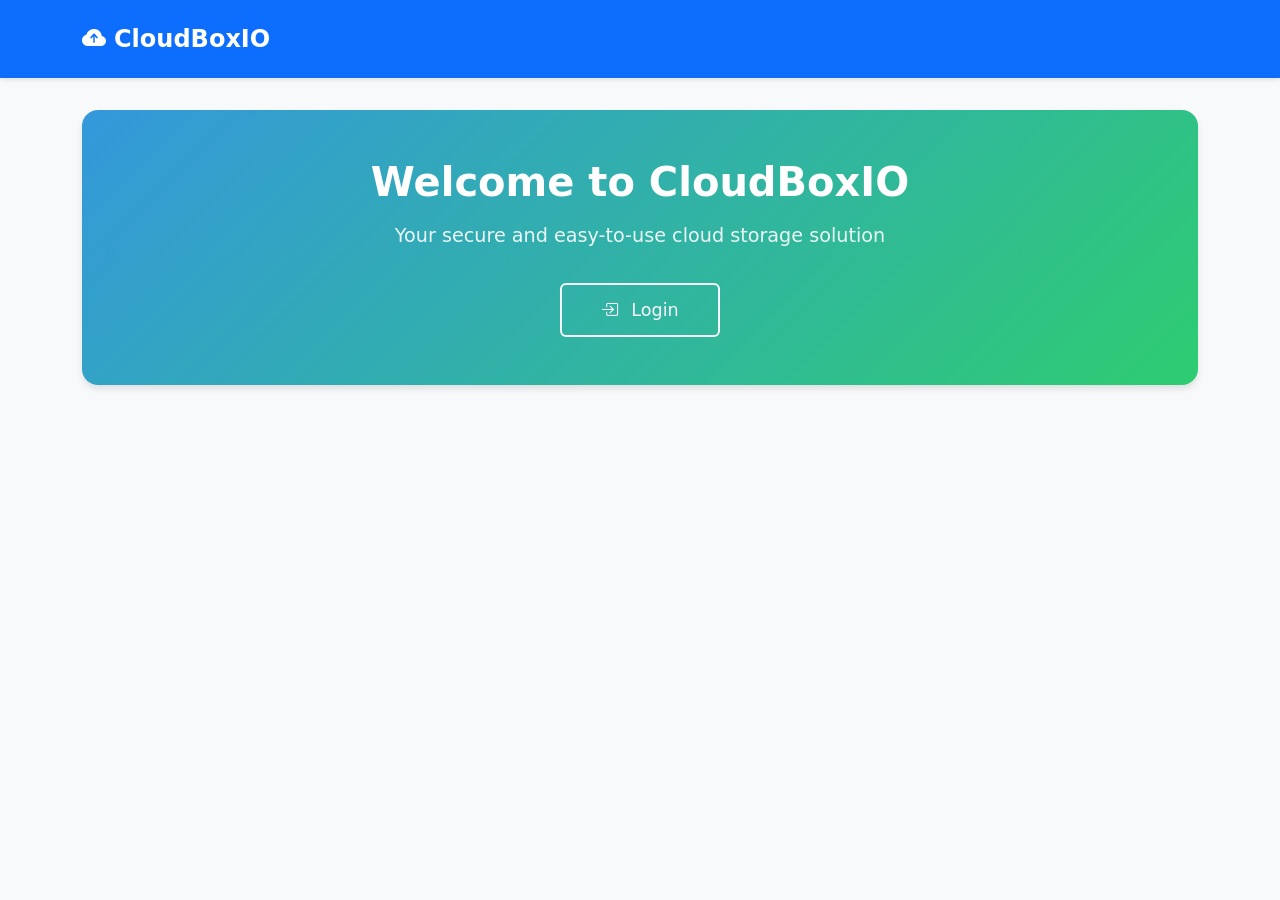
==== frontend/index.html @ b7afff9f "Add new endpoints to list all the user and delete user for the admin and changed the response status" ====
<!DOCTYPE html>
<html lang="en">
<head>
    <meta charset="UTF-8">
    <meta name="viewport" content="width=device-width, initial-scale=1.0">
    <meta name="description" content="CloudBoxIO - Your secure and easy-to-use cloud storage solution">
    <title>CloudBoxIO - File Storage</title>
    <!-- Favicon -->
    <link rel="icon" type="image/svg+xml" href="data:image/svg+xml,<svg xmlns='http://www.w3.org/2000/svg' viewBox='0 0 100 100'><text y='.9em' font-size='90'>☁️</text></svg>">
    <!-- Bootstrap CSS -->
    <link href="https://cdn.jsdelivr.net/npm/bootstrap@5.3.0/dist/css/bootstrap.min.css" rel="stylesheet">
    <!-- Bootstrap Icons -->
    <link href="https://cdn.jsdelivr.net/npm/bootstrap-icons@1.11.0/font/bootstrap-icons.css" rel="stylesheet">
    <!-- Custom CSS -->
    <link href="styles.css" rel="stylesheet">
</head>
<body>
    <!-- Navigation -->
    <nav class="navbar navbar-expand-lg navbar-dark bg-primary">
        <div class="container">
            <a class="navbar-brand" href="#">
                <i class="bi bi-cloud-arrow-up-fill me-2"></i>CloudBoxIO
            </a>
            <div class="navbar-nav ms-auto">
                <!-- User Profile Dropdown (shown when logged in) -->
                <div class="nav-item d-none" id="userProfileNav">
                    <div class="dropdown">
                        <button class="btn btn-link nav-link dropdown-toggle text-light" type="button" id="userProfileDropdown" data-bs-toggle="dropdown" aria-expanded="false">
                            <i class="bi bi-person-circle me-1"></i>
                            <span id="navUsername">User</span>
                        </button>
                        <ul class="dropdown-menu dropdown-menu-end" aria-labelledby="userProfileDropdown">
                            <li id="createUserNavItem" style="display: none;"><button class="dropdown-item" data-bs-toggle="modal" data-bs-target="#createUserModal">
                                <i class="bi bi-person-plus me-1"></i>Create User
                            </button></li>
                            <li id="createUserDivider" style="display: none;"><hr class="dropdown-divider"></li>
                            <li id="showUsersPanelNavItem" style="display: none;"><button class="dropdown-item" data-bs-toggle="modal" data-bs-target="#usersModal">
                                <i class="bi bi-people me-1"></i>Show All Users
                            </button></li>
                            <li><button class="dropdown-item" data-bs-toggle="modal" data-bs-target="#resetPasswordModal">
                                <i class="bi bi-key me-1"></i>Reset Password
                            </button></li>
                            <li><hr class="dropdown-divider"></li>
                            <li><button class="dropdown-item text-danger" onclick="logout()">
                                <i class="bi bi-box-arrow-right me-1"></i>Logout
                            </button></li>
                        </ul>
                    </div>
                </div>
            </div>
        </div>
    </nav>

    <!-- Main Content -->
    <div class="container mt-4">
        <!-- Authentication Section (shown when not logged in) -->
        <div id="authSection">
            <!-- Welcome Section -->
            <div id="welcomeSection" class="welcome-section">
                <div class="welcome-content">
                    <h1>Welcome to CloudBoxIO</h1>
                    <p>Your secure and easy-to-use cloud storage solution</p>
                    <div class="welcome-buttons">
                        <button class="btn btn-outline-light" data-bs-toggle="modal" data-bs-target="#loginModal">
                            <i class="bi bi-box-arrow-in-right me-1"></i>Login
                        </button>
                    </div>
                </div>
            </div>
        </div>

        <!-- Main Section (shown when logged in) -->
        <div id="mainSection" style="display: none;">
            <!-- File Upload Section -->
            <div class="card mb-4" id="uploadSection">
                <div class="card-body">
                    <h5 class="card-title">Upload Files</h5>
                    <form id="uploadForm">
                        <div class="mb-3">
                            <input type="file" class="form-control" id="fileInput" multiple>
                        </div>
                        <div class="mb-3 form-check">
                            <input type="checkbox" class="form-check-input" id="sharedCheckbox">
                            <label class="form-check-label" for="sharedCheckbox">Make selected files public</label>
                        </div>
                        <button type="submit" class="btn btn-primary w-100 w-md-auto">Upload</button>
                    </form>
                </div>
            </div>

            <!-- Files List Section -->
            <div class="card" id="filesSection">
                <div class="card-body">
                    <div class="row g-4">
                        <!-- My Files Section -->
                        <div class="col-12 col-md-6">
                            <div class="card h-100">
                                <div class="card-body">
                                    <h5 class="card-title mb-3">My Files</h5>
                                    <div id="myFilesList" class="list-group">
                                        <!-- My files will be listed here -->
                                    </div>
                                </div>
                            </div>
                        </div>
                        <!-- Shared Files Section -->
                        <div class="col-12 col-md-6">
                            <div class="card h-100">
                                <div class="card-body">
                                    <h5 class="card-title mb-3">Public Files</h5>
                                    <div id="sharedFilesList" class="list-group">
                                        <!-- Shared files will be listed here -->
                                    </div>
                                </div>
                            </div>
                        </div>
                    </div>
                </div>
            </div>
        </div>
    </div>

    <!-- Login Modal -->
    <div class="modal fade" id="loginModal" tabindex="-1">
        <div class="modal-dialog modal-dialog-centered">
            <div class="modal-content">
                <div class="modal-header">
                    <h5 class="modal-title">Login</h5>
                    <button type="button" class="btn-close" data-bs-dismiss="modal"></button>
                </div>
                <div class="modal-body">
                    <form id="loginForm">
                        <div class="mb-3">
                            <label for="loginUsername" class="form-label">Username</label>
                            <input type="text" class="form-control" id="loginUsername" required>
                        </div>
                        <div class="mb-3">
                            <label for="loginPassword" class="form-label">Password</label>
                            <div class="input-group">
                                <input type="password" class="form-control" id="loginPassword" required>
                                <button class="btn btn-outline-secondary" type="button" id="toggleLoginPassword">
                                    <i class="bi bi-eye"></i>
                                </button>
                            </div>
                        </div>
                        <button type="submit" class="btn btn-primary w-100">Login</button>
                    </form>
                </div>
            </div>
        </div>
    </div>

    <!-- Reset Password Modal -->
    <div class="modal fade" id="resetPasswordModal" tabindex="-1">
        <div class="modal-dialog modal-dialog-centered">
            <div class="modal-content">
                <div class="modal-header">
                    <h5 class="modal-title">Reset Password</h5>
                    <button type="button" class="btn-close" data-bs-dismiss="modal"></button>
                </div>
                <div class="modal-body">
                    <form id="resetPasswordForm">
                        <div class="mb-3">
                            <label for="currentPassword" class="form-label">Current Password</label>
                            <div class="input-group">
                                <input type="password" class="form-control" id="currentPassword" required>
                                <button class="btn btn-outline-secondary" type="button" id="toggleCurrentPassword">
                                    <i class="bi bi-eye"></i>
                                </button>
                            </div>
                        </div>
                        <div class="mb-3">
                            <label for="newPassword" class="form-label">New Password</label>
                            <div class="input-group">
                                <input type="password" class="form-control" id="newPassword" required minlength="8">
                                <button class="btn btn-outline-secondary" type="button" id="toggleNewPassword">
                                    <i class="bi bi-eye"></i>
                                </button>
                            </div>
                            <div class="form-text">Password must be at least 8 characters long</div>
                        </div>
                        <button type="submit" class="btn btn-primary w-100">Reset Password</button>
                    </form>
                </div>
            </div>
        </div>
    </div>

    <!-- Create User Modal -->
    <div class="modal fade" id="createUserModal" tabindex="-1">
        <div class="modal-dialog modal-dialog-centered">
            <div class="modal-content">
                <div class="modal-header">
                    <h5 class="modal-title">Create New User</h5>
                    <button type="button" class="btn-close" data-bs-dismiss="modal"></button>
                </div>
                <div class="modal-body">
                    <form id="createUserForm">
                        <div class="mb-3">
                            <label for="newUsername" class="form-label">Username</label>
                            <input type="text" class="form-control" id="newUsername" required>
                        </div>
                        <div class="mb-3">
                            <label for="newUserPassword" class="form-label">Password</label>
                            <div class="input-group">
                                <input type="password" class="form-control" id="newUserPassword" required minlength="8">
                                <button class="btn btn-outline-secondary" type="button" id="toggleNewUserPassword">
                                    <i class="bi bi-eye"></i>
                                </button>
                            </div>
                            <div class="form-text">Password must be at least 8 characters long</div>
                        </div>
                        <div class="mb-3 form-check">
                            <input type="checkbox" class="form-check-input" id="isAdminCheckbox">
                            <label class="form-check-label" for="isAdminCheckbox">Make this user an admin</label>
                        </div>
                        <button type="submit" class="btn btn-primary w-100">Create User</button>
                    </form>
                </div>
            </div>
        </div>
    </div>

    <!-- Users Modal (admin only) -->
    <div class="modal fade" id="usersModal" tabindex="-1">
        <div class="modal-dialog modal-dialog-centered modal-lg">
            <div class="modal-content">
                <div class="modal-header">
                    <h5 class="modal-title">All Users</h5>
                    <button type="button" class="btn-close" data-bs-dismiss="modal"></button>
                </div>
                <div class="modal-body">
                    <div id="usersList" class="list-group">
                        <!-- User list will be rendered here -->
                    </div>
                </div>
            </div>
        </div>
    </div>

    <!-- Bootstrap JS -->
    <script src="https://cdn.jsdelivr.net/npm/bootstrap@5.3.0/dist/js/bootstrap.bundle.min.js"></script>
    <!-- Custom JS -->
    <script src="app.js"></script>
</body>
</html>
---- frontend/styles.css ----
/* Base styles */
body {
    background-color: #f8f9fa;
    min-height: 100vh;
}

/* Navbar styles */
.navbar {
    box-shadow: 0 2px 4px rgba(0,0,0,0.1);
    padding: 1rem 0;
    position: relative;
}

.navbar .container {
    position: relative;
}

.navbar-brand {
    font-size: 1.5rem;
    font-weight: 600;
    color: #fff !important;
}

.nav-link {
    font-weight: 500;
    padding: 0.5rem 1rem !important;
    border-radius: 0.25rem;
    transition: all 0.2s ease;
}

.nav-link:hover {
    background-color: rgba(255, 255, 255, 0.1);
}

#loginNav .nav-link {
    background-color: #fff;
    color: #3498db !important;
}

#loginNav .nav-link:hover {
    background-color: #f8f9fa;
}

#signupNav .nav-link {
    background-color: #2ecc71;
    color: #fff !important;
    margin-left: 0.5rem;
}

#signupNav .nav-link:hover {
    background-color: #27ae60;
}

#logoutNav .btn {
    padding: 0.5rem 1.25rem;
    font-weight: 500;
    border-radius: 0.25rem;
    transition: all 0.2s ease;
    display: flex;
    align-items: center;
    gap: 0.5rem;
}

#logoutNav .btn-danger {
    background-color: #e74c3c;
    border-color: #e74c3c;
}

#logoutNav .btn-danger:hover {
    background-color: #c0392b;
    border-color: #c0392b;
    transform: translateY(-1px);
    box-shadow: 0 2px 4px rgba(0,0,0,0.1);
}

#logoutNav .btn i {
    font-size: 1.1rem;
}

/* Welcome section */
.welcome-section {
    text-align: center;
    padding: 3rem 1rem;
    background: linear-gradient(135deg, #3498db, #2ecc71);
    color: white;
    margin: 2rem 0;
    border-radius: 1rem;
    box-shadow: 0 4px 6px rgba(0,0,0,0.1);
}

.welcome-content {
    max-width: 800px;
    margin: 0 auto;
}

.welcome-section h1 {
    font-size: 2.5rem;
    font-weight: 700;
    margin-bottom: 1rem;
}

.welcome-section p {
    font-size: 1.2rem;
    margin-bottom: 2rem;
    opacity: 0.9;
}

.welcome-buttons {
    display: flex;
    gap: 1rem;
    justify-content: center;
    flex-wrap: wrap;
}

.welcome-section .btn {
    padding: 0.75rem 2rem;
    font-size: 1.1rem;
    font-weight: 500;
    min-width: 160px;
    display: flex;
    align-items: center;
    justify-content: center;
    gap: 0.5rem;
}

.welcome-section .btn-outline-light {
    border-width: 2px;
    transition: all 0.3s ease;
}

.welcome-section .btn-outline-light:hover {
    background-color: #fff;
    color: #3498db;
    transform: translateY(-2px);
}

/* Card and list styles */
.card {
    box-shadow: 0 2px 4px rgba(0,0,0,0.05);
    border: none;
    margin-bottom: 1rem;
}

.card-title {
    color: #2c3e50;
    font-weight: 600;
}

.list-group-item {
    border: none;
    border-bottom: 1px solid #eee;
    padding: 1rem;
}

.list-group-item:last-child {
    border-bottom: none;
}

.list-group-item strong {
    font-size: 0.9rem;
}

.list-group-item small {
    font-size: 0.8rem;
}

/* Button styles */
.btn-primary {
    background-color: #3498db;
    border-color: #3498db;
}

.btn-primary:hover {
    background-color: #2980b9;
    border-color: #2980b9;
}

/* File upload area */
#fileInput {
    border: 2px dashed #ddd;
    padding: 20px;
    text-align: center;
    cursor: pointer;
}

#fileInput:hover {
    border-color: #3498db;
}

/* File list item layout */
.list-group-item .d-flex {
    display: flex;
    justify-content: space-between;
    align-items: center;
    gap: 1rem;
    width: 100%;
    flex-wrap: wrap;
}

.list-group-item .file-name {
    flex: 1;
    min-width: 200px;
}

.list-group-item .btn-group {
    display: flex;
    gap: 0.5rem;
}

.btn-group .btn {
    padding: 0.375rem 0.75rem;
    font-size: 0.875rem;
}

.btn-group .btn i {
    font-size: 1rem;
}

/* Mobile dropdown */
.mobile-dropdown {
    display: none;
}

.mobile-dropdown .dropdown-menu {
    min-width: 200px;
    padding: 0.5rem 0;
}

.mobile-dropdown .dropdown-item {
    padding: 0.5rem 1rem;
    display: flex;
    align-items: center;
    gap: 0.5rem;
}

.mobile-dropdown .dropdown-item:hover {
    background-color: #f8f9fa;
}

.mobile-dropdown .dropdown-item.text-danger:hover {
    background-color: #fee2e2;
}

.mobile-dropdown .dropdown-item i {
    font-size: 1rem;
    width: 1.25rem;
    text-align: center;
}

/* Form styles */
.form-control {
    border-radius: 0.375rem;
}

.input-group .btn-outline-secondary {
    border-color: #ced4da;
    color: #6c757d;
}

.input-group .btn-outline-secondary:hover {
    background-color: #f8f9fa;
    border-color: #ced4da;
    color: #495057;
}

.input-group .btn-outline-secondary:focus {
    box-shadow: none;
}

.input-group .btn-outline-secondary i {
    font-size: 1rem;
}

.form-check {
    margin-top: 0.5rem;
}

/* Modal styles */
.modal-dialog {
    margin: 1.75rem auto;
}

/* User Details Styles */
#userDetailsSection {
    margin-bottom: 2rem;
}

#userDetails .card {
    border: none;
    box-shadow: 0 2px 4px rgba(0, 0, 0, 0.1);
    border-radius: 8px;
}

#userDetails .card-body {
    padding: 1.5rem;
}

#userDetails .card-title {
    color: #333;
    margin-bottom: 1.5rem;
    font-weight: 600;
}

#userDetails .user-info p {
    margin-bottom: 0.75rem;
    color: #555;
}

#userDetails .user-info strong {
    color: #333;
    margin-right: 0.5rem;
}

/* User Profile Dropdown Styles */
#userProfileNav {
    position: static;
}

#userProfileNav .dropdown {
    position: static;
}

#userProfileNav .dropdown-toggle {
    text-decoration: none;
    padding: 0.75rem 1.25rem;
    font-size: 1.1rem;
    display: flex;
    align-items: center;
    gap: 0.5rem;
    white-space: nowrap;
}

#userProfileNav .dropdown-toggle .badge {
    font-size: 0.7rem;
    padding: 0.25em 0.5em;
    margin-left: 0.5rem;
    vertical-align: middle;
}

#userProfileNav .dropdown-toggle i {
    font-size: 1.3rem;
}

#userProfileNav .dropdown-toggle:hover {
    background-color: rgba(255, 255, 255, 0.1);
    border-radius: 4px;
}

#userProfileNav .dropdown-menu {
    min-width: 280px;
    padding: 1rem 0;
    margin-top: 0.5rem;
    border: none;
    box-shadow: 0 2px 10px rgba(0, 0, 0, 0.1);
    position: absolute;
    right: 1rem;
    left: auto;
    transform: none !important;
}

#userProfileNav .dropdown-item-text {
    padding: 0.75rem 1.25rem;
    font-size: 0.95rem;
    color: #666;
    border-bottom: 1px solid #eee;
    margin-bottom: 0.5rem;
    white-space: normal;
    word-break: break-word;
}

#userProfileNav .dropdown-item {
    padding: 0.75rem 1.25rem;
    display: flex;
    align-items: center;
    font-size: 0.95rem;
    white-space: nowrap;
}

#userProfileNav .dropdown-item i {
    margin-right: 0.75rem;
    font-size: 1.1rem;
    flex-shrink: 0;
}

#userProfileNav .dropdown-item:hover {
    background-color: #f8f9fa;
}

#userProfileNav .dropdown-item.text-danger:hover {
    background-color: #dc3545;
    color: white !important;
}

/* Loading overlay styles */
.loading-overlay {
    position: fixed;
    top: 0;
    left: 0;
    width: 100%;
    height: 100%;
    background-color: rgba(0, 0, 0, 0.5);
    display: flex;
    justify-content: center;
    align-items: center;
    z-index: 9999;
}

.loading-content {
    background-color: white;
    padding: 2rem;
    border-radius: 8px;
    text-align: center;
    box-shadow: 0 2px 10px rgba(0, 0, 0, 0.1);
}

.loading-message {
    color: #666;
    margin-top: 1rem;
}

/* Filename display styles */
.desktop-filename {
    display: inline;
}

.mobile-filename {
    display: none;
}

/* Responsive styles */
@media (max-width: 991px) {
    .list-group-item .d-flex {
        flex-direction: column;
        align-items: stretch;
    }

    .list-group-item .file-name {
        margin-bottom: 0.5rem;
    }

    .btn-group .btn {
        flex: 1;
    }

    .btn-group .btn i {
        margin-right: 0.25rem;
    }

    #userProfileNav .dropdown-toggle {
        padding: 0.5rem 1rem;
        font-size: 1rem;
    }

    #userProfileNav .dropdown-menu {
        min-width: 250px;
        padding: 0.75rem 0;
        margin-top: 0.25rem;
        right: 0.5rem;
    }

    #userProfileNav .dropdown-item-text {
        padding: 0.75rem 1rem;
        font-size: 0.9rem;
    }

    #userProfileNav .dropdown-item {
        padding: 0.75rem 1rem;
        font-size: 0.9rem;
    }
}

@media (max-width: 768px) {
    .container {
        padding: 0 1rem;
    }

    .card-body {
        padding: 1rem;
    }

    .list-group-item {
        padding: 0.75rem;
    }

    .list-group-item .d-flex {
        gap: 0.5rem;
    }

    .list-group-item .btn-group {
        display: none;
    }

    .list-group-item .mobile-dropdown {
        display: block;
        width: 100%;
    }

    .list-group-item .mobile-dropdown .dropdown-toggle {
        width: 100%;
        display: flex;
        justify-content: space-between;
        align-items: center;
        padding: 0.5rem 0.75rem;
        font-size: 0.875rem;
    }

    .list-group-item .mobile-dropdown .dropdown-toggle::after {
        margin-left: 0.5rem;
    }

    .welcome-section {
        margin: 1rem 0;
        padding: 2rem 1rem;
        border-radius: 0.5rem;
    }

    .welcome-section h1 {
        font-size: 2rem;
    }

    .welcome-section p {
        font-size: 1.1rem;
        padding: 0 1rem;
    }

    .welcome-buttons {
        flex-direction: column;
        gap: 0.75rem;
        padding: 0 1rem;
    }

    .welcome-section .btn {
        width: 100%;
        padding: 0.875rem 1.5rem;
    }

    .desktop-filename {
        display: none;
    }

    .mobile-filename {
        display: inline;
    }

    #userProfileNav .dropdown-toggle {
        padding: 0.5rem 0.75rem;
    }

    #userProfileNav .dropdown-menu {
        min-width: 220px;
        padding: 0.5rem 0;
        right: 0.25rem;
    }

    #userProfileNav .dropdown-item-text {
        padding: 0.5rem 0.75rem;
    }

    #userProfileNav .dropdown-item {
        padding: 0.5rem 0.75rem;
    }
}

@media (min-width: 769px) {
    .list-group-item .mobile-dropdown {
        display: none;
    }

    .list-group-item .btn-group {
        display: flex;
    }
}

@media (min-width: 576px) {
    .modal-dialog {
        max-width: 500px;
        margin: 1.75rem auto;
    }
}
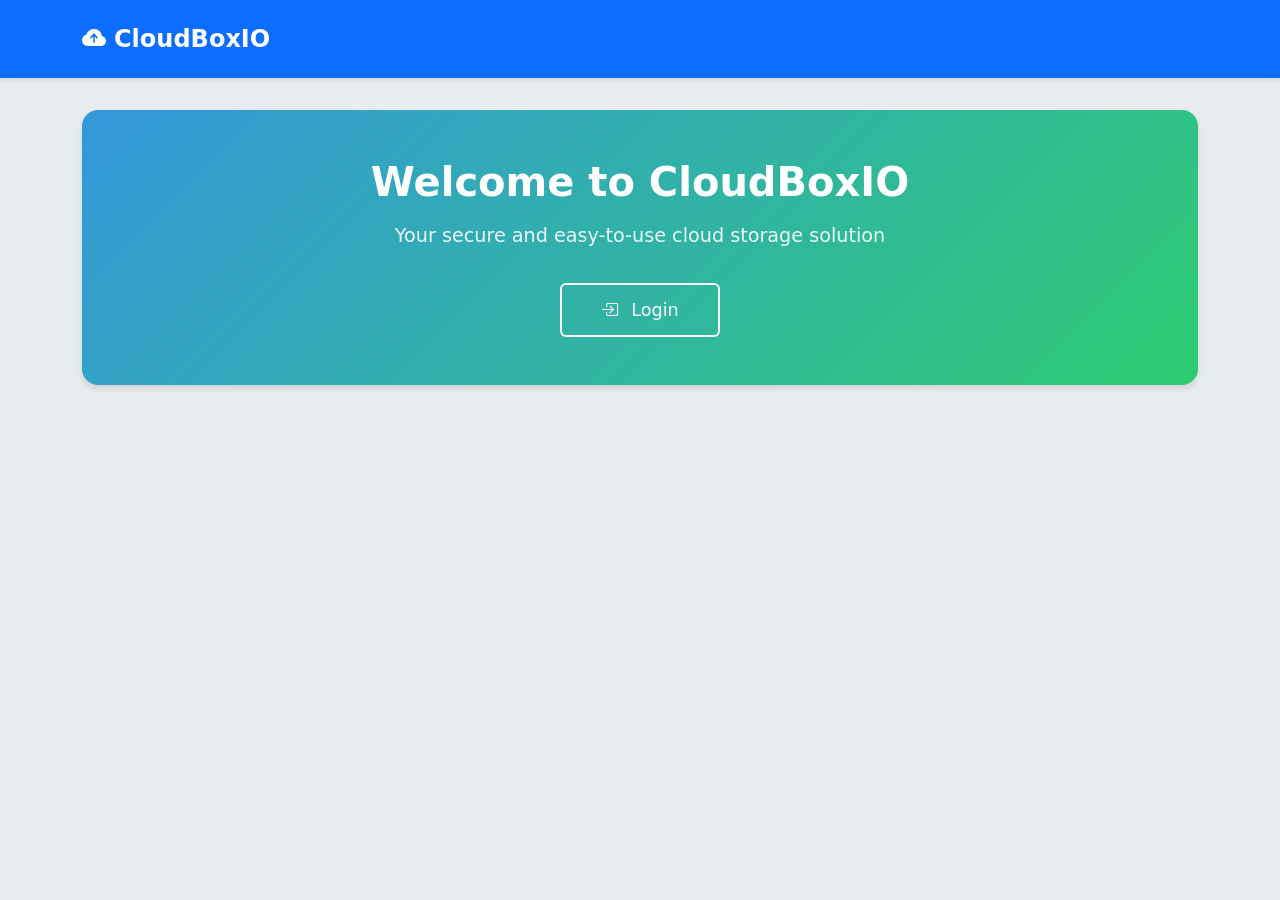
==== commit ae800d91: "Getuser test fix and UI updates" ====
--- a/frontend/index.html
+++ b/frontend/index.html
@@ -88,6 +88,12 @@
                 </div>
             </div>
 
+            <!-- File Search Bar -->
+            <form id="fileSearchForm" class="mb-3 d-flex" autocomplete="off">
+                <input type="text" class="form-control me-2" id="fileSearchInput" placeholder="Search files by name...">
+                <button type="submit" class="btn btn-primary">Search</button>
+            </form>
+
             <!-- Files List Section -->
             <div class="card" id="filesSection">
                 <div class="card-body">
--- a/frontend/styles.css
+++ b/frontend/styles.css
@@ -1,6 +1,6 @@
 /* Base styles */
 body {
-    background-color: #f8f9fa;
+    background-color: #e9ecef;
     min-height: 100vh;
 }
 
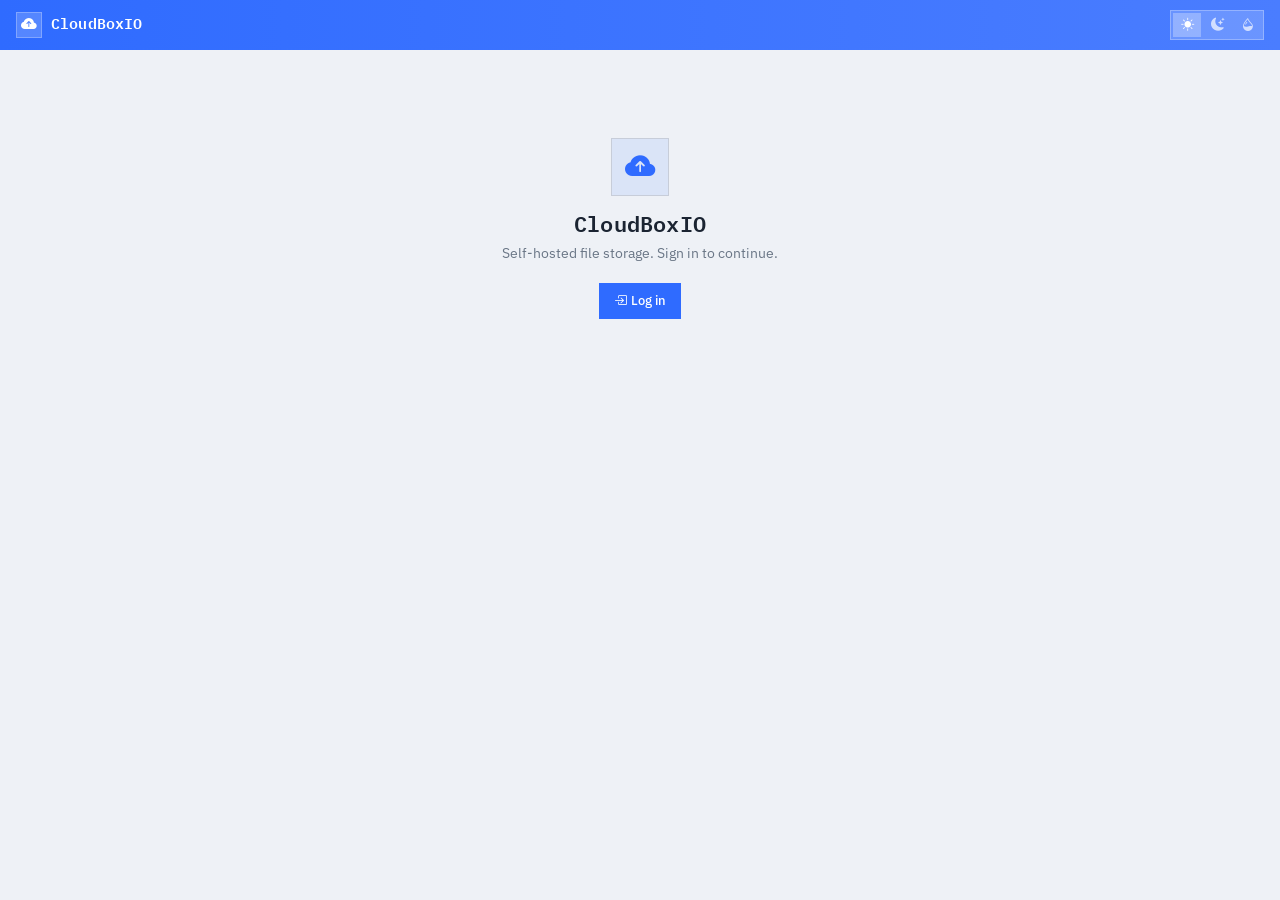
==== commit 09f1eaf7: "feat(ui): rework the interface with themes and safe rendering Compact header and dense file rows, th" ====
--- a/frontend/index.html
+++ b/frontend/index.html
@@ -1,252 +1,248 @@
 <!DOCTYPE html>
-<html lang="en">
+<html lang="en" data-theme="paper">
 <head>
     <meta charset="UTF-8">
     <meta name="viewport" content="width=device-width, initial-scale=1.0">
-    <meta name="description" content="CloudBoxIO - Your secure and easy-to-use cloud storage solution">
-    <title>CloudBoxIO - File Storage</title>
-    <!-- Favicon -->
-    <link rel="icon" type="image/svg+xml" href="data:image/svg+xml,<svg xmlns='http://www.w3.org/2000/svg' viewBox='0 0 100 100'><text y='.9em' font-size='90'>☁️</text></svg>">
-    <!-- Bootstrap CSS -->
+    <meta name="description" content="CloudBoxIO - self-hosted file storage">
+    <title>CloudBoxIO</title>
+    <link rel="icon" type="image/svg+xml"
+          href="data:image/svg+xml,<svg xmlns='http://www.w3.org/2000/svg' viewBox='0 0 100 100'><text y='.9em' font-size='90'>☁️</text></svg>">
+    <link rel="preconnect" href="https://fonts.googleapis.com">
+    <link rel="preconnect" href="https://fonts.gstatic.com" crossorigin>
+    <link href="https://fonts.googleapis.com/css2?family=IBM+Plex+Mono:wght@400;500;600&family=IBM+Plex+Sans:wght@400;500;600&display=swap" rel="stylesheet">
+    <!-- Bootstrap (used for modals, dropdowns, tooltips + grid utilities) -->
     <link href="https://cdn.jsdelivr.net/npm/bootstrap@5.3.0/dist/css/bootstrap.min.css" rel="stylesheet">
-    <!-- Bootstrap Icons -->
     <link href="https://cdn.jsdelivr.net/npm/bootstrap-icons@1.11.0/font/bootstrap-icons.css" rel="stylesheet">
-    <!-- Custom CSS -->
     <link href="styles.css" rel="stylesheet">
 </head>
 <body>
-    <!-- Navigation -->
-    <nav class="navbar navbar-expand-lg navbar-dark bg-primary">
-        <div class="container">
-            <a class="navbar-brand" href="#">
-                <i class="bi bi-cloud-arrow-up-fill me-2"></i>CloudBoxIO
-            </a>
-            <div class="navbar-nav ms-auto">
-                <!-- User Profile Dropdown (shown when logged in) -->
-                <div class="nav-item d-none" id="userProfileNav">
-                    <div class="dropdown">
-                        <button class="btn btn-link nav-link dropdown-toggle text-light" type="button" id="userProfileDropdown" data-bs-toggle="dropdown" aria-expanded="false">
-                            <i class="bi bi-person-circle me-1"></i>
-                            <span id="navUsername">User</span>
-                        </button>
-                        <ul class="dropdown-menu dropdown-menu-end" aria-labelledby="userProfileDropdown">
-                            <li id="createUserNavItem" style="display: none;"><button class="dropdown-item" data-bs-toggle="modal" data-bs-target="#createUserModal">
-                                <i class="bi bi-person-plus me-1"></i>Create User
-                            </button></li>
-                            <li id="createUserDivider" style="display: none;"><hr class="dropdown-divider"></li>
-                            <li id="showUsersPanelNavItem" style="display: none;"><button class="dropdown-item" data-bs-toggle="modal" data-bs-target="#usersModal">
-                                <i class="bi bi-people me-1"></i>Show All Users
-                            </button></li>
-                            <li><button class="dropdown-item" data-bs-toggle="modal" data-bs-target="#resetPasswordModal">
-                                <i class="bi bi-key me-1"></i>Reset Password
-                            </button></li>
-                            <li><hr class="dropdown-divider"></li>
-                            <li><button class="dropdown-item text-danger" onclick="logout()">
-                                <i class="bi bi-box-arrow-right me-1"></i>Logout
-                            </button></li>
-                        </ul>
+    <!-- Compact header -->
+    <header class="app-bar">
+        <a class="brand" href="#">
+            <span class="brand-mark"><i class="bi bi-cloud-arrow-up-fill"></i></span>
+            <span>CloudBoxIO</span>
+        </a>
+
+        <div class="app-bar-spacer"></div>
+
+        <div class="theme-switch" role="group" aria-label="Theme">
+            <button type="button" class="ts-btn" data-theme-value="paper" title="Light">
+                <i class="bi bi-sun-fill"></i>
+            </button>
+            <button type="button" class="ts-btn" data-theme-value="carbon" title="Dark">
+                <i class="bi bi-moon-stars-fill"></i>
+            </button>
+            <button type="button" class="ts-btn" data-theme-value="aurora" title="Glass">
+                <i class="bi bi-droplet-half"></i>
+            </button>
+        </div>
+
+        <!-- User menu (shown when logged in) -->
+        <div class="dropdown d-none" id="userProfileNav">
+            <button class="user-menu-btn dropdown-toggle" type="button" id="userProfileDropdown"
+                    data-bs-toggle="dropdown" aria-expanded="false">
+                <i class="bi bi-person-circle"></i>
+                <span id="navUsername">User</span>
+            </button>
+            <ul class="dropdown-menu dropdown-menu-end" aria-labelledby="userProfileDropdown">
+                <li id="createUserNavItem" style="display:none;">
+                    <button class="dropdown-item" data-bs-toggle="modal" data-bs-target="#createUserModal">
+                        <i class="bi bi-person-plus me-1"></i>Create user
+                    </button>
+                </li>
+                <li id="showUsersPanelNavItem" style="display:none;">
+                    <button class="dropdown-item" data-bs-toggle="modal" data-bs-target="#usersModal">
+                        <i class="bi bi-people me-1"></i>Manage users
+                    </button>
+                </li>
+                <li id="createUserDivider" style="display:none;"><hr class="dropdown-divider"></li>
+                <li>
+                    <button class="dropdown-item" data-bs-toggle="modal" data-bs-target="#resetPasswordModal">
+                        <i class="bi bi-key me-1"></i>Reset password
+                    </button>
+                </li>
+                <li><hr class="dropdown-divider"></li>
+                <li>
+                    <button class="dropdown-item text-danger" onclick="logout()">
+                        <i class="bi bi-box-arrow-right me-1"></i>Log out
+                    </button>
+                </li>
+            </ul>
+        </div>
+    </header>
+
+    <div class="container mt-3 mt-md-4">
+        <!-- Logged-out -->
+        <div id="authSection">
+            <div class="welcome">
+                <div class="glyph"><i class="bi bi-cloud-arrow-up-fill"></i></div>
+                <h1>CloudBoxIO</h1>
+                <p>Self-hosted file storage. Sign in to continue.</p>
+                <button class="btn btn-primary" data-bs-toggle="modal" data-bs-target="#loginModal">
+                    <i class="bi bi-box-arrow-in-right me-1"></i>Log in
+                </button>
+            </div>
+        </div>
+
+        <!-- Logged-in -->
+        <div id="mainSection" style="display:none;" class="stack">
+            <!-- Upload bar -->
+            <div class="panel panel-pad">
+                <div class="panel-title"><i class="bi bi-upload"></i> Upload</div>
+                <form id="uploadForm" class="upload-bar">
+                    <input type="file" class="field file-field" id="fileInput" multiple>
+                    <label class="shared-toggle">
+                        <input type="checkbox" id="sharedCheckbox"> Make public
+                    </label>
+                    <button type="submit" class="btn btn-primary">
+                        <i class="bi bi-cloud-arrow-up me-1"></i>Upload
+                    </button>
+                </form>
+            </div>
+
+            <!-- Search -->
+            <form id="fileSearchForm" class="search-bar" autocomplete="off">
+                <input type="text" class="field" id="fileSearchInput" placeholder="Search files by name…">
+                <button type="submit" class="btn btn-primary">Search</button>
+                <button type="reset" class="btn btn-ghost">Clear</button>
+            </form>
+
+            <!-- Files -->
+            <div class="file-grid">
+                <div class="panel panel-pad">
+                    <div class="panel-title">
+                        <i class="bi bi-folder"></i> My files
+                        <span class="count" id="myFilesCount">0</span>
                     </div>
-                </div>
-            </div>
-        </div>
-    </nav>
-
-    <!-- Main Content -->
-    <div class="container mt-4">
-        <!-- Authentication Section (shown when not logged in) -->
-        <div id="authSection">
-            <!-- Welcome Section -->
-            <div id="welcomeSection" class="welcome-section">
-                <div class="welcome-content">
-                    <h1>Welcome to CloudBoxIO</h1>
-                    <p>Your secure and easy-to-use cloud storage solution</p>
-                    <div class="welcome-buttons">
-                        <button class="btn btn-outline-light" data-bs-toggle="modal" data-bs-target="#loginModal">
-                            <i class="bi bi-box-arrow-in-right me-1"></i>Login
-                        </button>
+                    <div id="myFilesList" class="file-list"></div>
+                </div>
+                <div class="panel panel-pad">
+                    <div class="panel-title">
+                        <i class="bi bi-globe2"></i> Public files
+                        <span class="count" id="sharedFilesCount">0</span>
                     </div>
-                </div>
-            </div>
-        </div>
-
-        <!-- Main Section (shown when logged in) -->
-        <div id="mainSection" style="display: none;">
-            <!-- File Upload Section -->
-            <div class="card mb-4" id="uploadSection">
-                <div class="card-body">
-                    <h5 class="card-title">Upload Files</h5>
-                    <form id="uploadForm">
-                        <div class="mb-3">
-                            <input type="file" class="form-control" id="fileInput" multiple>
-                        </div>
-                        <div class="mb-3 form-check">
-                            <input type="checkbox" class="form-check-input" id="sharedCheckbox">
-                            <label class="form-check-label" for="sharedCheckbox">Make selected files public</label>
-                        </div>
-                        <button type="submit" class="btn btn-primary w-100 w-md-auto">Upload</button>
-                    </form>
-                </div>
-            </div>
-
-            <!-- File Search Bar -->
-            <form id="fileSearchForm" class="mb-3 d-flex" autocomplete="off">
-                <input type="text" class="form-control me-2" id="fileSearchInput" placeholder="Search files by name...">
-                <button type="submit" class="btn btn-primary">Search</button>
-            </form>
-
-            <!-- Files List Section -->
-            <div class="card" id="filesSection">
-                <div class="card-body">
-                    <div class="row g-4">
-                        <!-- My Files Section -->
-                        <div class="col-12 col-md-6">
-                            <div class="card h-100">
-                                <div class="card-body">
-                                    <h5 class="card-title mb-3">My Files</h5>
-                                    <div id="myFilesList" class="list-group">
-                                        <!-- My files will be listed here -->
-                                    </div>
-                                </div>
-                            </div>
-                        </div>
-                        <!-- Shared Files Section -->
-                        <div class="col-12 col-md-6">
-                            <div class="card h-100">
-                                <div class="card-body">
-                                    <h5 class="card-title mb-3">Public Files</h5>
-                                    <div id="sharedFilesList" class="list-group">
-                                        <!-- Shared files will be listed here -->
-                                    </div>
-                                </div>
-                            </div>
-                        </div>
-                    </div>
-                </div>
-            </div>
-        </div>
-    </div>
-
-    <!-- Login Modal -->
+                    <div id="sharedFilesList" class="file-list"></div>
+                </div>
+            </div>
+        </div>
+    </div>
+
+    <!-- Login modal -->
     <div class="modal fade" id="loginModal" tabindex="-1">
         <div class="modal-dialog modal-dialog-centered">
             <div class="modal-content">
                 <div class="modal-header">
-                    <h5 class="modal-title">Login</h5>
+                    <h5 class="modal-title">Log in</h5>
                     <button type="button" class="btn-close" data-bs-dismiss="modal"></button>
                 </div>
                 <div class="modal-body">
                     <form id="loginForm">
-                        <div class="mb-3">
+                        <div class="form-row">
                             <label for="loginUsername" class="form-label">Username</label>
-                            <input type="text" class="form-control" id="loginUsername" required>
-                        </div>
-                        <div class="mb-3">
+                            <input type="text" class="field" id="loginUsername" required>
+                        </div>
+                        <div class="form-row">
                             <label for="loginPassword" class="form-label">Password</label>
-                            <div class="input-group">
-                                <input type="password" class="form-control" id="loginPassword" required>
-                                <button class="btn btn-outline-secondary" type="button" id="toggleLoginPassword">
-                                    <i class="bi bi-eye"></i>
-                                </button>
-                            </div>
-                        </div>
-                        <button type="submit" class="btn btn-primary w-100">Login</button>
+                            <div class="input-wrap">
+                                <input type="password" class="field" id="loginPassword" required>
+                                <button class="reveal" type="button" id="toggleLoginPassword"><i class="bi bi-eye"></i></button>
+                            </div>
+                        </div>
+                        <button type="submit" class="btn btn-primary btn-block">Log in</button>
                     </form>
                 </div>
             </div>
         </div>
     </div>
 
-    <!-- Reset Password Modal -->
+    <!-- Reset password modal -->
     <div class="modal fade" id="resetPasswordModal" tabindex="-1">
         <div class="modal-dialog modal-dialog-centered">
             <div class="modal-content">
                 <div class="modal-header">
-                    <h5 class="modal-title">Reset Password</h5>
+                    <h5 class="modal-title">Reset password</h5>
                     <button type="button" class="btn-close" data-bs-dismiss="modal"></button>
                 </div>
                 <div class="modal-body">
                     <form id="resetPasswordForm">
-                        <div class="mb-3">
-                            <label for="currentPassword" class="form-label">Current Password</label>
-                            <div class="input-group">
-                                <input type="password" class="form-control" id="currentPassword" required>
-                                <button class="btn btn-outline-secondary" type="button" id="toggleCurrentPassword">
-                                    <i class="bi bi-eye"></i>
-                                </button>
-                            </div>
-                        </div>
-                        <div class="mb-3">
-                            <label for="newPassword" class="form-label">New Password</label>
-                            <div class="input-group">
-                                <input type="password" class="form-control" id="newPassword" required minlength="8">
-                                <button class="btn btn-outline-secondary" type="button" id="toggleNewPassword">
-                                    <i class="bi bi-eye"></i>
-                                </button>
-                            </div>
-                            <div class="form-text">Password must be at least 8 characters long</div>
-                        </div>
-                        <button type="submit" class="btn btn-primary w-100">Reset Password</button>
+                        <div class="form-row">
+                            <label for="currentPassword" class="form-label">Current password</label>
+                            <div class="input-wrap">
+                                <input type="password" class="field" id="currentPassword" required>
+                                <button class="reveal" type="button" id="toggleCurrentPassword"><i class="bi bi-eye"></i></button>
+                            </div>
+                        </div>
+                        <div class="form-row">
+                            <label for="newPassword" class="form-label">New password</label>
+                            <div class="input-wrap">
+                                <input type="password" class="field" id="newPassword" required minlength="8">
+                                <button class="reveal" type="button" id="toggleNewPassword"><i class="bi bi-eye"></i></button>
+                            </div>
+                            <div class="form-hint">At least 8 characters.</div>
+                        </div>
+                        <button type="submit" class="btn btn-primary btn-block">Reset password</button>
                     </form>
                 </div>
             </div>
         </div>
     </div>
 
-    <!-- Create User Modal -->
+    <!-- Create user modal -->
     <div class="modal fade" id="createUserModal" tabindex="-1">
         <div class="modal-dialog modal-dialog-centered">
             <div class="modal-content">
                 <div class="modal-header">
-                    <h5 class="modal-title">Create New User</h5>
+                    <h5 class="modal-title">Create user</h5>
                     <button type="button" class="btn-close" data-bs-dismiss="modal"></button>
                 </div>
                 <div class="modal-body">
                     <form id="createUserForm">
-                        <div class="mb-3">
+                        <div class="form-row">
                             <label for="newUsername" class="form-label">Username</label>
-                            <input type="text" class="form-control" id="newUsername" required>
-                        </div>
-                        <div class="mb-3">
+                            <input type="text" class="field" id="newUsername" required>
+                        </div>
+                        <div class="form-row">
                             <label for="newUserPassword" class="form-label">Password</label>
-                            <div class="input-group">
-                                <input type="password" class="form-control" id="newUserPassword" required minlength="8">
-                                <button class="btn btn-outline-secondary" type="button" id="toggleNewUserPassword">
-                                    <i class="bi bi-eye"></i>
-                                </button>
-                            </div>
-                            <div class="form-text">Password must be at least 8 characters long</div>
-                        </div>
-                        <div class="mb-3 form-check">
-                            <input type="checkbox" class="form-check-input" id="isAdminCheckbox">
-                            <label class="form-check-label" for="isAdminCheckbox">Make this user an admin</label>
-                        </div>
-                        <button type="submit" class="btn btn-primary w-100">Create User</button>
+                            <div class="input-wrap">
+                                <input type="password" class="field" id="newUserPassword" required minlength="8">
+                                <button class="reveal" type="button" id="toggleNewUserPassword"><i class="bi bi-eye"></i></button>
+                            </div>
+                            <div class="form-hint">At least 8 characters.</div>
+                        </div>
+                        <label class="check form-row">
+                            <input type="checkbox" id="isAdminCheckbox"> Grant admin rights
+                        </label>
+                        <button type="submit" class="btn btn-primary btn-block">Create user</button>
                     </form>
                 </div>
             </div>
         </div>
     </div>
 
-    <!-- Users Modal (admin only) -->
+    <!-- Users modal (admin) -->
     <div class="modal fade" id="usersModal" tabindex="-1">
         <div class="modal-dialog modal-dialog-centered modal-lg">
             <div class="modal-content">
                 <div class="modal-header">
-                    <h5 class="modal-title">All Users</h5>
-                    <button type="button" class="btn-close" data-bs-dismiss="modal"></button>
-                </div>
-                <div class="modal-body">
-                    <div id="usersList" class="list-group">
-                        <!-- User list will be rendered here -->
-                    </div>
-                </div>
-            </div>
-        </div>
-    </div>
-
-    <!-- Bootstrap JS -->
+                    <h5 class="modal-title">Users</h5>
+                    <button type="button" class="btn-close" data-bs-dismiss="modal"></button>
+                </div>
+                <div class="modal-body">
+                    <div id="usersList"></div>
+                </div>
+            </div>
+        </div>
+    </div>
+
+    <!-- Loading overlay -->
+    <div class="loading-overlay" id="loadingOverlay">
+        <div class="loading-card">
+            <div class="spinner"></div>
+            <div class="loading-msg" id="loadingMsg">Loading…</div>
+        </div>
+    </div>
+
     <script src="https://cdn.jsdelivr.net/npm/bootstrap@5.3.0/dist/js/bootstrap.bundle.min.js"></script>
-    <!-- Custom JS -->
     <script src="app.js"></script>
 </body>
-</html> +</html>
--- a/frontend/styles.css
+++ b/frontend/styles.css
@@ -1,579 +1,539 @@
-/* Base styles */
+/* =========================================================================
+   CloudBoxIO — UI theme system
+   Three themes driven by [data-theme] on <html>:
+     paper   → light, thin blue accent (refined original)
+     carbon  → dark, GitHub/Telegram-like
+     aurora  → frosted "liquid glass" / acrylic
+   Design intent: dense, utilitarian, developer-tool feel. Monospace metadata,
+   hairline borders instead of heavy shadows, compact rows.
+   ========================================================================= */
+
+/* ---- Paper (default / light) ---- */
+:root,
+:root[data-theme="paper"] {
+  --font-sans: "IBM Plex Sans", system-ui, -apple-system, "Segoe UI", Roboto, Helvetica, Arial, sans-serif;
+  --font-mono: "IBM Plex Mono", ui-monospace, SFMono-Regular, Menlo, Consolas, "Liberation Mono", monospace;
+
+  --bg: #eef1f6;
+  --bg-elev: #ffffff;
+  --bg-elev-2: #f5f7fb;
+  --border: #dfe4ec;
+  --border-strong: #c7cdd9;
+  --text: #1b2432;
+  --text-dim: #6a7686;
+  --accent: #2f6bff;
+  --accent-hover: #2359e0;
+  --accent-contrast: #ffffff;
+  --accent-soft: rgba(47, 107, 255, 0.10);
+  --danger: #e5484d;
+  --danger-soft: rgba(229, 72, 77, 0.10);
+  --warn: #d68a00;
+
+  --header-bg: linear-gradient(90deg, #2f6bff, #4a7dff);
+  --header-fg: #ffffff;
+  --header-border: transparent;
+  --row-hover: #f1f4fa;
+  --radius: 0px;
+  --radius-sm: 0px;
+  --shadow: 0 1px 2px rgba(20, 30, 50, 0.06), 0 2px 8px rgba(20, 30, 50, 0.04);
+  --panel-blur: none;
+  --body-bg-image: none;
+}
+
+/* ---- Carbon (dark, github/telegram) ---- */
+:root[data-theme="carbon"] {
+  --bg: #0d1117;
+  --bg-elev: #161b22;
+  --bg-elev-2: #1c2230;
+  --border: #2b3240;
+  --border-strong: #3a4252;
+  --text: #e6edf3;
+  --text-dim: #8b949e;
+  --accent: #4c9aff;
+  --accent-hover: #61a8ff;
+  --accent-contrast: #08111f;
+  --accent-soft: rgba(76, 154, 255, 0.14);
+  --danger: #f85149;
+  --danger-soft: rgba(248, 81, 73, 0.14);
+  --warn: #e3b341;
+
+  --header-bg: #161b22;
+  --header-fg: #e6edf3;
+  --header-border: #2b3240;
+  --row-hover: #1b222d;
+  --shadow: 0 1px 2px rgba(0, 0, 0, 0.4);
+  --panel-blur: none;
+  --body-bg-image: none;
+}
+
+/* ---- Aurora (frosted glass / acrylic) ---- */
+:root[data-theme="aurora"] {
+  --bg: #10142b;
+  --bg-elev: rgba(255, 255, 255, 0.09);
+  --bg-elev-2: rgba(255, 255, 255, 0.055);
+  --border: rgba(255, 255, 255, 0.16);
+  --border-strong: rgba(255, 255, 255, 0.28);
+  --text: #f2f5ff;
+  --text-dim: rgba(226, 232, 255, 0.66);
+  --accent: #8aa8ff;
+  --accent-hover: #a0baff;
+  --accent-contrast: #10142b;
+  --accent-soft: rgba(138, 168, 255, 0.20);
+  --danger: #ff8085;
+  --danger-soft: rgba(255, 128, 133, 0.16);
+  --warn: #ffcf6b;
+
+  --header-bg: rgba(255, 255, 255, 0.07);
+  --header-fg: #f2f5ff;
+  --header-border: rgba(255, 255, 255, 0.14);
+  --row-hover: rgba(255, 255, 255, 0.07);
+  --shadow: 0 8px 30px rgba(6, 10, 30, 0.35);
+  --panel-blur: saturate(150%) blur(18px);
+  --body-bg-image:
+    radial-gradient(60vw 60vw at 12% -10%, rgba(120, 90, 255, 0.55), transparent 60%),
+    radial-gradient(55vw 55vw at 100% 10%, rgba(0, 190, 200, 0.42), transparent 58%),
+    radial-gradient(60vw 60vw at 50% 120%, rgba(255, 90, 190, 0.40), transparent 60%);
+}
+
+/* ------------------------------------------------------------------ base */
+* { box-sizing: border-box; }
+
+html, body {
+  margin: 0;
+  padding: 0;
+}
+
 body {
-    background-color: #e9ecef;
-    min-height: 100vh;
-}
-
-/* Navbar styles */
-.navbar {
-    box-shadow: 0 2px 4px rgba(0,0,0,0.1);
-    padding: 1rem 0;
-    position: relative;
-}
-
-.navbar .container {
-    position: relative;
-}
-
-.navbar-brand {
-    font-size: 1.5rem;
-    font-weight: 600;
-    color: #fff !important;
-}
-
-.nav-link {
-    font-weight: 500;
-    padding: 0.5rem 1rem !important;
-    border-radius: 0.25rem;
-    transition: all 0.2s ease;
-}
-
-.nav-link:hover {
-    background-color: rgba(255, 255, 255, 0.1);
-}
-
-#loginNav .nav-link {
-    background-color: #fff;
-    color: #3498db !important;
-}
-
-#loginNav .nav-link:hover {
-    background-color: #f8f9fa;
-}
-
-#signupNav .nav-link {
-    background-color: #2ecc71;
-    color: #fff !important;
-    margin-left: 0.5rem;
-}
-
-#signupNav .nav-link:hover {
-    background-color: #27ae60;
-}
-
-#logoutNav .btn {
-    padding: 0.5rem 1.25rem;
-    font-weight: 500;
-    border-radius: 0.25rem;
-    transition: all 0.2s ease;
-    display: flex;
-    align-items: center;
-    gap: 0.5rem;
-}
-
-#logoutNav .btn-danger {
-    background-color: #e74c3c;
-    border-color: #e74c3c;
-}
-
-#logoutNav .btn-danger:hover {
-    background-color: #c0392b;
-    border-color: #c0392b;
-    transform: translateY(-1px);
-    box-shadow: 0 2px 4px rgba(0,0,0,0.1);
-}
-
-#logoutNav .btn i {
-    font-size: 1.1rem;
-}
-
-/* Welcome section */
-.welcome-section {
-    text-align: center;
-    padding: 3rem 1rem;
-    background: linear-gradient(135deg, #3498db, #2ecc71);
-    color: white;
-    margin: 2rem 0;
-    border-radius: 1rem;
-    box-shadow: 0 4px 6px rgba(0,0,0,0.1);
-}
-
-.welcome-content {
-    max-width: 800px;
-    margin: 0 auto;
-}
-
-.welcome-section h1 {
-    font-size: 2.5rem;
-    font-weight: 700;
-    margin-bottom: 1rem;
-}
-
-.welcome-section p {
-    font-size: 1.2rem;
-    margin-bottom: 2rem;
-    opacity: 0.9;
-}
-
-.welcome-buttons {
-    display: flex;
-    gap: 1rem;
-    justify-content: center;
-    flex-wrap: wrap;
-}
-
-.welcome-section .btn {
-    padding: 0.75rem 2rem;
-    font-size: 1.1rem;
-    font-weight: 500;
-    min-width: 160px;
-    display: flex;
-    align-items: center;
-    justify-content: center;
-    gap: 0.5rem;
-}
-
-.welcome-section .btn-outline-light {
-    border-width: 2px;
-    transition: all 0.3s ease;
-}
-
-.welcome-section .btn-outline-light:hover {
-    background-color: #fff;
-    color: #3498db;
-    transform: translateY(-2px);
-}
-
-/* Card and list styles */
-.card {
-    box-shadow: 0 2px 4px rgba(0,0,0,0.05);
-    border: none;
-    margin-bottom: 1rem;
-}
-
-.card-title {
-    color: #2c3e50;
-    font-weight: 600;
-}
-
-.list-group-item {
-    border: none;
-    border-bottom: 1px solid #eee;
-    padding: 1rem;
-}
-
-.list-group-item:last-child {
-    border-bottom: none;
-}
-
-.list-group-item strong {
-    font-size: 0.9rem;
-}
-
-.list-group-item small {
-    font-size: 0.8rem;
-}
-
-/* Button styles */
+  font-family: var(--font-sans);
+  font-size: 14px;
+  line-height: 1.45;
+  color: var(--text);
+  background-color: var(--bg);
+  background-image: var(--body-bg-image);
+  background-attachment: fixed;
+  background-repeat: no-repeat;
+  -webkit-font-smoothing: antialiased;
+  min-height: 100vh;
+}
+
+.container { max-width: 900px; }
+
+::selection { background: var(--accent-soft); }
+
+/* ----------------------------------------------------------------- header */
+.app-bar {
+  position: sticky;
+  top: 0;
+  z-index: 1030;
+  height: 50px;
+  display: flex;
+  align-items: center;
+  gap: 12px;
+  padding: 0 16px;
+  background: var(--header-bg);
+  color: var(--header-fg);
+  border-bottom: 1px solid var(--header-border);
+  backdrop-filter: var(--panel-blur);
+  -webkit-backdrop-filter: var(--panel-blur);
+}
+
+.brand {
+  display: flex;
+  align-items: center;
+  gap: 9px;
+  font-family: var(--font-mono);
+  font-weight: 600;
+  letter-spacing: 0.01em;
+  font-size: 0.95rem;
+  color: var(--header-fg);
+  text-decoration: none;
+}
+.brand-mark {
+  width: 26px; height: 26px;
+  flex: none;
+  display: inline-flex; align-items: center; justify-content: center;
+  font-size: 0.98rem;
+  background: rgba(255, 255, 255, 0.18);
+  border: 1px solid rgba(255, 255, 255, 0.26);
+}
+:root[data-theme="carbon"] .brand-mark {
+  background: var(--accent-soft);
+  border-color: var(--border-strong);
+  color: var(--accent);
+}
+:root[data-theme="aurora"] .brand-mark { background: rgba(255, 255, 255, 0.14); }
+
+.app-bar-spacer { flex: 1; }
+
+/* theme switcher */
+.theme-switch {
+  display: inline-flex;
+  padding: 2px;
+  gap: 2px;
+  background: rgba(255, 255, 255, 0.16);
+  border: 1px solid rgba(255, 255, 255, 0.18);
+}
+:root[data-theme="paper"] .theme-switch { background: rgba(255,255,255,0.18); border-color: rgba(255,255,255,0.28); }
+:root[data-theme="carbon"] .theme-switch { background: var(--bg-elev-2); border-color: var(--border); }
+:root[data-theme="aurora"] .theme-switch { background: rgba(255,255,255,0.10); }
+
+.ts-btn {
+  border: 0;
+  background: transparent;
+  color: var(--header-fg);
+  width: 28px; height: 24px;
+  cursor: pointer;
+  opacity: 0.7;
+  font-size: 0.82rem;
+  display: inline-flex; align-items: center; justify-content: center;
+  transition: background .12s, opacity .12s;
+}
+.ts-btn:hover { opacity: 1; }
+.ts-btn.active {
+  opacity: 1;
+  background: rgba(255,255,255,0.28);
+}
+:root[data-theme="carbon"] .ts-btn.active { background: var(--accent-soft); color: var(--accent); }
+:root[data-theme="aurora"] .ts-btn.active { background: rgba(255,255,255,0.22); }
+
+/* user menu button in header */
+.user-menu-btn {
+  background: transparent;
+  border: 1px solid rgba(255,255,255,0.28);
+  color: var(--header-fg);
+  padding: 3px 10px 3px 8px;
+  font-size: 0.82rem;
+  display: inline-flex; align-items: center; gap: 6px;
+  cursor: pointer;
+}
+:root[data-theme="carbon"] .user-menu-btn,
+:root[data-theme="aurora"] .user-menu-btn { border-color: var(--border-strong); }
+.user-menu-btn:hover { background: rgba(255,255,255,0.14); }
+
+/* -------------------------------------------------------------- surfaces */
+.panel {
+  background: var(--bg-elev);
+  border: 1px solid var(--border);
+  border-radius: var(--radius);
+  box-shadow: var(--shadow);
+  backdrop-filter: var(--panel-blur);
+  -webkit-backdrop-filter: var(--panel-blur);
+}
+.panel-pad { padding: 14px 16px; }
+
+.panel-title {
+  font-size: 0.72rem;
+  text-transform: uppercase;
+  letter-spacing: 0.08em;
+  color: var(--text-dim);
+  font-weight: 600;
+  margin: 0 0 10px;
+  display: flex; align-items: center; gap: 6px;
+}
+.panel-title .count {
+  font-family: var(--font-mono);
+  font-weight: 500;
+  background: var(--bg-elev-2);
+  border: 1px solid var(--border);
+  padding: 0 7px;
+  font-size: 0.66rem;
+  color: var(--text-dim);
+}
+
+/* ------------------------------------------------------------- upload bar */
+.upload-bar {
+  display: flex;
+  flex-wrap: wrap;
+  align-items: center;
+  gap: 10px;
+}
+.upload-bar .file-field { flex: 1 1 240px; min-width: 0; }
+.upload-bar .shared-toggle {
+  display: inline-flex; align-items: center; gap: 6px;
+  font-size: 0.8rem; color: var(--text-dim);
+  white-space: nowrap; cursor: pointer;
+  user-select: none;
+}
+
+/* -------------------------------------------------------------- file list */
+.file-list { display: flex; flex-direction: column; }
+
+.file-row {
+  display: flex;
+  align-items: center;
+  gap: 10px;
+  padding: 7px 8px;
+  border-radius: var(--radius-sm);
+  border-bottom: 1px solid var(--border);
+}
+.file-row:last-child { border-bottom: 0; }
+.file-row:hover { background: var(--row-hover); }
+
+.file-icon {
+  flex: none;
+  width: 20px;
+  text-align: center;
+  color: var(--text-dim);
+  font-size: 1.02rem;
+}
+.file-main { min-width: 0; flex: 1; }
+.file-name {
+  font-size: 0.85rem;
+  color: var(--text);
+  white-space: nowrap;
+  overflow: hidden;
+  text-overflow: ellipsis;
+}
+.file-meta {
+  font-family: var(--font-mono);
+  font-size: 0.68rem;
+  color: var(--text-dim);
+  white-space: nowrap;
+  overflow: hidden;
+  text-overflow: ellipsis;
+  margin-top: 1px;
+}
+.file-meta .sep { opacity: 0.5; padding: 0 2px; }
+
+.file-actions {
+  flex: none;
+  display: flex;
+  gap: 4px;
+  opacity: 0.5;
+  transition: opacity .12s;
+}
+.file-row:hover .file-actions,
+.file-row:focus-within .file-actions { opacity: 1; }
+
+.icon-btn {
+  border: 1px solid transparent;
+  background: transparent;
+  color: var(--text-dim);
+  width: 28px; height: 28px;
+  border-radius: var(--radius-sm);
+  cursor: pointer;
+  display: inline-flex; align-items: center; justify-content: center;
+  font-size: 0.9rem;
+  transition: background .12s, color .12s, border-color .12s;
+}
+.icon-btn:hover { background: var(--accent-soft); color: var(--accent); border-color: var(--border); }
+.icon-btn.danger:hover { background: var(--danger-soft); color: var(--danger); }
+
+.empty-row {
+  padding: 16px 8px;
+  text-align: center;
+  color: var(--text-dim);
+  font-size: 0.8rem;
+}
+
+/* ------------------------------------------------------------ welcome/lo */
+.welcome {
+  text-align: center;
+  padding: 64px 20px;
+}
+.welcome .glyph {
+  width: 58px; height: 58px;
+  margin: 0 auto 14px;
+  display: flex; align-items: center; justify-content: center;
+  font-size: 1.9rem;
+  color: var(--accent);
+  border: 1px solid var(--border-strong);
+  background: var(--accent-soft);
+}
+.welcome h1 {
+  font-family: var(--font-mono);
+  font-size: 1.4rem;
+  font-weight: 600;
+  margin: 0 0 6px;
+  letter-spacing: 0.01em;
+}
+.welcome p { color: var(--text-dim); margin: 0 0 20px; }
+
+/* ------------------------------------------------------------- controls */
+.btn {
+  --btn-bg: var(--bg-elev-2);
+  --btn-fg: var(--text);
+  --btn-border: var(--border-strong);
+  font-family: var(--font-sans);
+  font-size: 0.82rem;
+  font-weight: 500;
+  border-radius: var(--radius-sm);
+  border: 1px solid var(--btn-border);
+  background: var(--btn-bg);
+  color: var(--btn-fg);
+  padding: 7px 14px;
+  cursor: pointer;
+  transition: background .12s, border-color .12s, color .12s, transform .04s;
+}
+.btn:active { transform: translateY(1px); }
+.btn:focus-visible { outline: 2px solid var(--accent); outline-offset: 1px; }
+
 .btn-primary {
-    background-color: #3498db;
-    border-color: #3498db;
-}
-
-.btn-primary:hover {
-    background-color: #2980b9;
-    border-color: #2980b9;
-}
-
-/* File upload area */
-#fileInput {
-    border: 2px dashed #ddd;
-    padding: 20px;
-    text-align: center;
-    cursor: pointer;
-}
-
-#fileInput:hover {
-    border-color: #3498db;
-}
-
-/* File list item layout */
-.list-group-item .d-flex {
-    display: flex;
-    justify-content: space-between;
-    align-items: center;
-    gap: 1rem;
-    width: 100%;
-    flex-wrap: wrap;
-}
-
-.list-group-item .file-name {
-    flex: 1;
-    min-width: 200px;
-}
-
-.list-group-item .btn-group {
-    display: flex;
-    gap: 0.5rem;
-}
-
-.btn-group .btn {
-    padding: 0.375rem 0.75rem;
-    font-size: 0.875rem;
-}
-
-.btn-group .btn i {
-    font-size: 1rem;
-}
-
-/* Mobile dropdown */
-.mobile-dropdown {
-    display: none;
-}
-
-.mobile-dropdown .dropdown-menu {
-    min-width: 200px;
-    padding: 0.5rem 0;
-}
-
-.mobile-dropdown .dropdown-item {
-    padding: 0.5rem 1rem;
-    display: flex;
-    align-items: center;
-    gap: 0.5rem;
-}
-
-.mobile-dropdown .dropdown-item:hover {
-    background-color: #f8f9fa;
-}
-
-.mobile-dropdown .dropdown-item.text-danger:hover {
-    background-color: #fee2e2;
-}
-
-.mobile-dropdown .dropdown-item i {
-    font-size: 1rem;
-    width: 1.25rem;
-    text-align: center;
-}
-
-/* Form styles */
-.form-control {
-    border-radius: 0.375rem;
-}
-
-.input-group .btn-outline-secondary {
-    border-color: #ced4da;
-    color: #6c757d;
-}
-
-.input-group .btn-outline-secondary:hover {
-    background-color: #f8f9fa;
-    border-color: #ced4da;
-    color: #495057;
-}
-
-.input-group .btn-outline-secondary:focus {
-    box-shadow: none;
-}
-
-.input-group .btn-outline-secondary i {
-    font-size: 1rem;
-}
-
-.form-check {
-    margin-top: 0.5rem;
-}
-
-/* Modal styles */
-.modal-dialog {
-    margin: 1.75rem auto;
-}
-
-/* User Details Styles */
-#userDetailsSection {
-    margin-bottom: 2rem;
-}
-
-#userDetails .card {
-    border: none;
-    box-shadow: 0 2px 4px rgba(0, 0, 0, 0.1);
-    border-radius: 8px;
-}
-
-#userDetails .card-body {
-    padding: 1.5rem;
-}
-
-#userDetails .card-title {
-    color: #333;
-    margin-bottom: 1.5rem;
-    font-weight: 600;
-}
-
-#userDetails .user-info p {
-    margin-bottom: 0.75rem;
-    color: #555;
-}
-
-#userDetails .user-info strong {
-    color: #333;
-    margin-right: 0.5rem;
-}
-
-/* User Profile Dropdown Styles */
-#userProfileNav {
-    position: static;
-}
-
-#userProfileNav .dropdown {
-    position: static;
-}
-
-#userProfileNav .dropdown-toggle {
-    text-decoration: none;
-    padding: 0.75rem 1.25rem;
-    font-size: 1.1rem;
-    display: flex;
-    align-items: center;
-    gap: 0.5rem;
-    white-space: nowrap;
-}
-
-#userProfileNav .dropdown-toggle .badge {
-    font-size: 0.7rem;
-    padding: 0.25em 0.5em;
-    margin-left: 0.5rem;
-    vertical-align: middle;
-}
-
-#userProfileNav .dropdown-toggle i {
-    font-size: 1.3rem;
-}
-
-#userProfileNav .dropdown-toggle:hover {
-    background-color: rgba(255, 255, 255, 0.1);
-    border-radius: 4px;
-}
-
-#userProfileNav .dropdown-menu {
-    min-width: 280px;
-    padding: 1rem 0;
-    margin-top: 0.5rem;
-    border: none;
-    box-shadow: 0 2px 10px rgba(0, 0, 0, 0.1);
-    position: absolute;
-    right: 1rem;
-    left: auto;
-    transform: none !important;
-}
-
-#userProfileNav .dropdown-item-text {
-    padding: 0.75rem 1.25rem;
-    font-size: 0.95rem;
-    color: #666;
-    border-bottom: 1px solid #eee;
-    margin-bottom: 0.5rem;
-    white-space: normal;
-    word-break: break-word;
-}
-
-#userProfileNav .dropdown-item {
-    padding: 0.75rem 1.25rem;
-    display: flex;
-    align-items: center;
-    font-size: 0.95rem;
-    white-space: nowrap;
-}
-
-#userProfileNav .dropdown-item i {
-    margin-right: 0.75rem;
-    font-size: 1.1rem;
-    flex-shrink: 0;
-}
-
-#userProfileNav .dropdown-item:hover {
-    background-color: #f8f9fa;
-}
-
-#userProfileNav .dropdown-item.text-danger:hover {
-    background-color: #dc3545;
-    color: white !important;
-}
-
-/* Loading overlay styles */
+  --btn-bg: var(--accent);
+  --btn-fg: var(--accent-contrast);
+  --btn-border: transparent;
+}
+.btn-primary:hover { background: var(--accent-hover); }
+
+.btn-ghost { --btn-bg: transparent; --btn-border: var(--border); }
+.btn-ghost:hover { background: var(--bg-elev-2); }
+
+.btn-danger { --btn-bg: transparent; --btn-fg: var(--danger); --btn-border: var(--danger); }
+.btn-danger:hover { background: var(--danger-soft); }
+
+.btn-block { width: 100%; }
+
+/* inputs */
+.field {
+  width: 100%;
+  font-family: var(--font-sans);
+  font-size: 0.85rem;
+  color: var(--text);
+  background: var(--bg-elev-2);
+  border: 1px solid var(--border-strong);
+  border-radius: var(--radius-sm);
+  padding: 7px 10px;
+  transition: border-color .12s, box-shadow .12s;
+}
+.field::placeholder { color: var(--text-dim); }
+.field:focus {
+  outline: none;
+  border-color: var(--accent);
+  box-shadow: 0 0 0 3px var(--accent-soft);
+}
+input[type="file"].field { padding: 6px 8px; }
+input[type="file"].field::file-selector-button {
+  font-family: var(--font-sans);
+  font-size: 0.78rem;
+  margin-right: 10px;
+  padding: 4px 10px;
+  border-radius: var(--radius-sm);
+  border: 1px solid var(--border-strong);
+  background: var(--bg-elev);
+  color: var(--text);
+  cursor: pointer;
+}
+
+.input-wrap { position: relative; display: flex; }
+.input-wrap .field { padding-right: 38px; }
+.input-wrap .reveal {
+  position: absolute; right: 4px; top: 50%; transform: translateY(-50%);
+  border: 0; background: transparent; color: var(--text-dim);
+  width: 30px; height: 30px; border-radius: var(--radius-sm); cursor: pointer;
+}
+.input-wrap .reveal:hover { color: var(--text); }
+
+.form-row { margin-bottom: 14px; }
+.form-label {
+  display: block;
+  font-size: 0.74rem;
+  color: var(--text-dim);
+  margin-bottom: 5px;
+  letter-spacing: 0.02em;
+}
+.form-hint { font-size: 0.7rem; color: var(--text-dim); margin-top: 5px; }
+
+.check {
+  display: inline-flex; align-items: center; gap: 8px;
+  font-size: 0.82rem; cursor: pointer; user-select: none;
+}
+.check input { accent-color: var(--accent); width: 15px; height: 15px; }
+
+.badge-admin {
+  font-family: var(--font-mono);
+  font-size: 0.62rem;
+  text-transform: uppercase;
+  letter-spacing: 0.06em;
+  color: var(--warn);
+  border: 1px solid var(--warn);
+  padding: 0 6px;
+  margin-left: 6px;
+}
+
+/* two-column file area */
+.file-grid {
+  display: grid;
+  grid-template-columns: 1fr 1fr;
+  gap: 14px;
+}
+
+.search-bar { display: flex; gap: 8px; margin-bottom: 14px; }
+.search-bar .field { flex: 1; }
+
+.stack > * + * { margin-top: 14px; }
+
+/* ------------------------------------------------------- bootstrap modal */
+.modal-content {
+  background: var(--bg-elev);
+  color: var(--text);
+  border: 1px solid var(--border);
+  border-radius: var(--radius);
+  backdrop-filter: var(--panel-blur);
+  -webkit-backdrop-filter: var(--panel-blur);
+}
+.modal-header, .modal-footer { border-color: var(--border); }
+.modal-title { font-size: 0.98rem; font-weight: 600; }
+.btn-close { filter: var(--btn-close-filter, none); }
+:root[data-theme="carbon"] .btn-close,
+:root[data-theme="aurora"] .btn-close { filter: invert(1) grayscale(1) brightness(1.4); }
+.modal-backdrop.show { opacity: 0.55; }
+
+/* user list rows inside modal */
+.user-row {
+  display: flex; align-items: center; justify-content: space-between;
+  gap: 10px; padding: 8px 6px; border-bottom: 1px solid var(--border);
+}
+.user-row:last-child { border-bottom: 0; }
+.user-row .uname { font-size: 0.86rem; }
+
+/* dropdown (bootstrap) theming */
+.dropdown-menu {
+  background: var(--bg-elev);
+  border: 1px solid var(--border);
+  border-radius: var(--radius);
+  box-shadow: var(--shadow);
+  font-size: 0.85rem;
+  backdrop-filter: var(--panel-blur);
+  -webkit-backdrop-filter: var(--panel-blur);
+}
+.dropdown-item { color: var(--text); border-radius: var(--radius-sm); }
+.dropdown-item:hover { background: var(--bg-elev-2); color: var(--text); }
+.dropdown-item.text-danger { color: var(--danger) !important; }
+.dropdown-item.text-danger:hover { background: var(--danger-soft); }
+.dropdown-divider { border-color: var(--border); }
+
+/* ----------------------------------------------------------- loading */
 .loading-overlay {
-    position: fixed;
-    top: 0;
-    left: 0;
-    width: 100%;
-    height: 100%;
-    background-color: rgba(0, 0, 0, 0.5);
-    display: flex;
-    justify-content: center;
-    align-items: center;
-    z-index: 9999;
-}
-
-.loading-content {
-    background-color: white;
-    padding: 2rem;
-    border-radius: 8px;
-    text-align: center;
-    box-shadow: 0 2px 10px rgba(0, 0, 0, 0.1);
-}
-
-.loading-message {
-    color: #666;
-    margin-top: 1rem;
-}
-
-/* Filename display styles */
-.desktop-filename {
-    display: inline;
-}
-
-.mobile-filename {
-    display: none;
-}
-
-/* Responsive styles */
-@media (max-width: 991px) {
-    .list-group-item .d-flex {
-        flex-direction: column;
-        align-items: stretch;
-    }
-
-    .list-group-item .file-name {
-        margin-bottom: 0.5rem;
-    }
-
-    .btn-group .btn {
-        flex: 1;
-    }
-
-    .btn-group .btn i {
-        margin-right: 0.25rem;
-    }
-
-    #userProfileNav .dropdown-toggle {
-        padding: 0.5rem 1rem;
-        font-size: 1rem;
-    }
-
-    #userProfileNav .dropdown-menu {
-        min-width: 250px;
-        padding: 0.75rem 0;
-        margin-top: 0.25rem;
-        right: 0.5rem;
-    }
-
-    #userProfileNav .dropdown-item-text {
-        padding: 0.75rem 1rem;
-        font-size: 0.9rem;
-    }
-
-    #userProfileNav .dropdown-item {
-        padding: 0.75rem 1rem;
-        font-size: 0.9rem;
-    }
-}
-
-@media (max-width: 768px) {
-    .container {
-        padding: 0 1rem;
-    }
-
-    .card-body {
-        padding: 1rem;
-    }
-
-    .list-group-item {
-        padding: 0.75rem;
-    }
-
-    .list-group-item .d-flex {
-        gap: 0.5rem;
-    }
-
-    .list-group-item .btn-group {
-        display: none;
-    }
-
-    .list-group-item .mobile-dropdown {
-        display: block;
-        width: 100%;
-    }
-
-    .list-group-item .mobile-dropdown .dropdown-toggle {
-        width: 100%;
-        display: flex;
-        justify-content: space-between;
-        align-items: center;
-        padding: 0.5rem 0.75rem;
-        font-size: 0.875rem;
-    }
-
-    .list-group-item .mobile-dropdown .dropdown-toggle::after {
-        margin-left: 0.5rem;
-    }
-
-    .welcome-section {
-        margin: 1rem 0;
-        padding: 2rem 1rem;
-        border-radius: 0.5rem;
-    }
-
-    .welcome-section h1 {
-        font-size: 2rem;
-    }
-
-    .welcome-section p {
-        font-size: 1.1rem;
-        padding: 0 1rem;
-    }
-
-    .welcome-buttons {
-        flex-direction: column;
-        gap: 0.75rem;
-        padding: 0 1rem;
-    }
-
-    .welcome-section .btn {
-        width: 100%;
-        padding: 0.875rem 1.5rem;
-    }
-
-    .desktop-filename {
-        display: none;
-    }
-
-    .mobile-filename {
-        display: inline;
-    }
-
-    #userProfileNav .dropdown-toggle {
-        padding: 0.5rem 0.75rem;
-    }
-
-    #userProfileNav .dropdown-menu {
-        min-width: 220px;
-        padding: 0.5rem 0;
-        right: 0.25rem;
-    }
-
-    #userProfileNav .dropdown-item-text {
-        padding: 0.5rem 0.75rem;
-    }
-
-    #userProfileNav .dropdown-item {
-        padding: 0.5rem 0.75rem;
-    }
-}
-
-@media (min-width: 769px) {
-    .list-group-item .mobile-dropdown {
-        display: none;
-    }
-
-    .list-group-item .btn-group {
-        display: flex;
-    }
-}
-
-@media (min-width: 576px) {
-    .modal-dialog {
-        max-width: 500px;
-        margin: 1.75rem auto;
-    }
-}+  position: fixed; inset: 0;
+  background: rgba(8, 12, 24, 0.45);
+  display: none; align-items: center; justify-content: center;
+  z-index: 3000;
+  backdrop-filter: blur(2px);
+}
+.loading-overlay.show { display: flex; }
+.loading-card {
+  background: var(--bg-elev);
+  border: 1px solid var(--border);
+  border-radius: var(--radius);
+  padding: 20px 26px;
+  text-align: center;
+  color: var(--text);
+  box-shadow: var(--shadow);
+  min-width: 180px;
+}
+.spinner {
+  width: 26px; height: 26px; margin: 0 auto 10px;
+  border: 3px solid var(--border);
+  border-top-color: var(--accent);
+  border-radius: 50%;
+  animation: spin 0.7s linear infinite;
+}
+@keyframes spin { to { transform: rotate(360deg); } }
+.loading-msg { font-size: 0.82rem; color: var(--text-dim); }
+
+/* ------------------------------------------------------------ responsive */
+@media (max-width: 720px) {
+  .file-grid { grid-template-columns: 1fr; }
+  .container { padding-left: 12px; padding-right: 12px; }
+  .file-meta .uploader { display: none; }
+}
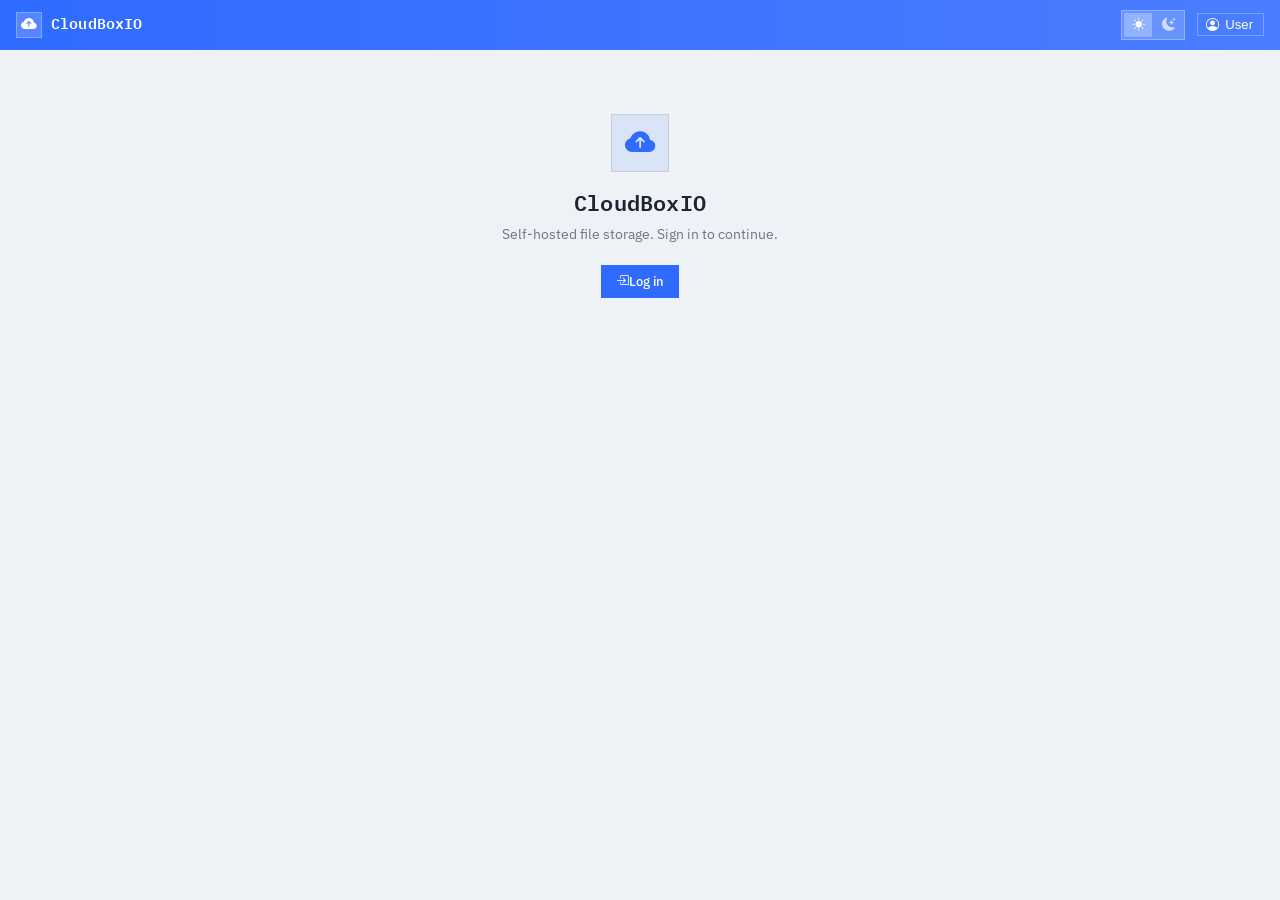
==== commit e96eaf8b: "remove bootstap dependency and aurora theme" ====
--- a/frontend/index.html
+++ b/frontend/index.html
@@ -10,8 +10,6 @@
     <link rel="preconnect" href="https://fonts.googleapis.com">
     <link rel="preconnect" href="https://fonts.gstatic.com" crossorigin>
     <link href="https://fonts.googleapis.com/css2?family=IBM+Plex+Mono:wght@400;500;600&family=IBM+Plex+Sans:wght@400;500;600&display=swap" rel="stylesheet">
-    <!-- Bootstrap (used for modals, dropdowns, tooltips + grid utilities) -->
-    <link href="https://cdn.jsdelivr.net/npm/bootstrap@5.3.0/dist/css/bootstrap.min.css" rel="stylesheet">
     <link href="https://cdn.jsdelivr.net/npm/bootstrap-icons@1.11.0/font/bootstrap-icons.css" rel="stylesheet">
     <link href="styles.css" rel="stylesheet">
 </head>
@@ -32,54 +30,50 @@
             <button type="button" class="ts-btn" data-theme-value="carbon" title="Dark">
                 <i class="bi bi-moon-stars-fill"></i>
             </button>
-            <button type="button" class="ts-btn" data-theme-value="aurora" title="Glass">
-                <i class="bi bi-droplet-half"></i>
-            </button>
         </div>
 
         <!-- User menu (shown when logged in) -->
         <div class="dropdown d-none" id="userProfileNav">
-            <button class="user-menu-btn dropdown-toggle" type="button" id="userProfileDropdown"
-                    data-bs-toggle="dropdown" aria-expanded="false">
+            <button class="user-menu-btn dropdown-toggle" type="button" id="userProfileDropdown" aria-expanded="false">
                 <i class="bi bi-person-circle"></i>
                 <span id="navUsername">User</span>
             </button>
             <ul class="dropdown-menu dropdown-menu-end" aria-labelledby="userProfileDropdown">
                 <li id="createUserNavItem" style="display:none;">
-                    <button class="dropdown-item" data-bs-toggle="modal" data-bs-target="#createUserModal">
-                        <i class="bi bi-person-plus me-1"></i>Create user
+                    <button class="dropdown-item" data-modal-target="createUserModal">
+                        <i class="bi bi-person-plus"></i>Create user
                     </button>
                 </li>
                 <li id="showUsersPanelNavItem" style="display:none;">
-                    <button class="dropdown-item" data-bs-toggle="modal" data-bs-target="#usersModal">
-                        <i class="bi bi-people me-1"></i>Manage users
+                    <button class="dropdown-item" data-modal-target="usersModal">
+                        <i class="bi bi-people"></i>Manage users
                     </button>
                 </li>
                 <li id="createUserDivider" style="display:none;"><hr class="dropdown-divider"></li>
                 <li>
-                    <button class="dropdown-item" data-bs-toggle="modal" data-bs-target="#resetPasswordModal">
-                        <i class="bi bi-key me-1"></i>Reset password
+                    <button class="dropdown-item" data-modal-target="resetPasswordModal">
+                        <i class="bi bi-key"></i>Reset password
                     </button>
                 </li>
                 <li><hr class="dropdown-divider"></li>
                 <li>
                     <button class="dropdown-item text-danger" onclick="logout()">
-                        <i class="bi bi-box-arrow-right me-1"></i>Log out
+                        <i class="bi bi-box-arrow-right"></i>Log out
                     </button>
                 </li>
             </ul>
         </div>
     </header>
 
-    <div class="container mt-3 mt-md-4">
+    <div class="container">
         <!-- Logged-out -->
         <div id="authSection">
             <div class="welcome">
                 <div class="glyph"><i class="bi bi-cloud-arrow-up-fill"></i></div>
                 <h1>CloudBoxIO</h1>
                 <p>Self-hosted file storage. Sign in to continue.</p>
-                <button class="btn btn-primary" data-bs-toggle="modal" data-bs-target="#loginModal">
-                    <i class="bi bi-box-arrow-in-right me-1"></i>Log in
+                <button class="btn btn-primary" data-modal-target="loginModal">
+                    <i class="bi bi-box-arrow-in-right"></i>Log in
                 </button>
             </div>
         </div>
@@ -95,7 +89,7 @@
                         <input type="checkbox" id="sharedCheckbox"> Make public
                     </label>
                     <button type="submit" class="btn btn-primary">
-                        <i class="bi bi-cloud-arrow-up me-1"></i>Upload
+                        <i class="bi bi-cloud-arrow-up"></i>Upload
                     </button>
                 </form>
             </div>
@@ -128,12 +122,12 @@
     </div>
 
     <!-- Login modal -->
-    <div class="modal fade" id="loginModal" tabindex="-1">
+    <div class="modal" id="loginModal" tabindex="-1">
         <div class="modal-dialog modal-dialog-centered">
             <div class="modal-content">
                 <div class="modal-header">
                     <h5 class="modal-title">Log in</h5>
-                    <button type="button" class="btn-close" data-bs-dismiss="modal"></button>
+                    <button type="button" class="btn-close" data-modal-dismiss></button>
                 </div>
                 <div class="modal-body">
                     <form id="loginForm">
@@ -156,12 +150,12 @@
     </div>
 
     <!-- Reset password modal -->
-    <div class="modal fade" id="resetPasswordModal" tabindex="-1">
+    <div class="modal" id="resetPasswordModal" tabindex="-1">
         <div class="modal-dialog modal-dialog-centered">
             <div class="modal-content">
                 <div class="modal-header">
                     <h5 class="modal-title">Reset password</h5>
-                    <button type="button" class="btn-close" data-bs-dismiss="modal"></button>
+                    <button type="button" class="btn-close" data-modal-dismiss></button>
                 </div>
                 <div class="modal-body">
                     <form id="resetPasswordForm">
@@ -188,12 +182,12 @@
     </div>
 
     <!-- Create user modal -->
-    <div class="modal fade" id="createUserModal" tabindex="-1">
+    <div class="modal" id="createUserModal" tabindex="-1">
         <div class="modal-dialog modal-dialog-centered">
             <div class="modal-content">
                 <div class="modal-header">
                     <h5 class="modal-title">Create user</h5>
-                    <button type="button" class="btn-close" data-bs-dismiss="modal"></button>
+                    <button type="button" class="btn-close" data-modal-dismiss></button>
                 </div>
                 <div class="modal-body">
                     <form id="createUserForm">
@@ -220,12 +214,12 @@
     </div>
 
     <!-- Users modal (admin) -->
-    <div class="modal fade" id="usersModal" tabindex="-1">
+    <div class="modal" id="usersModal" tabindex="-1">
         <div class="modal-dialog modal-dialog-centered modal-lg">
             <div class="modal-content">
                 <div class="modal-header">
                     <h5 class="modal-title">Users</h5>
-                    <button type="button" class="btn-close" data-bs-dismiss="modal"></button>
+                    <button type="button" class="btn-close" data-modal-dismiss></button>
                 </div>
                 <div class="modal-body">
                     <div id="usersList"></div>
@@ -242,7 +236,6 @@
         </div>
     </div>
 
-    <script src="https://cdn.jsdelivr.net/npm/bootstrap@5.3.0/dist/js/bootstrap.bundle.min.js"></script>
     <script src="app.js"></script>
 </body>
 </html>
--- a/frontend/styles.css
+++ b/frontend/styles.css
@@ -1,9 +1,8 @@
 /* =========================================================================
    CloudBoxIO — UI theme system
-   Three themes driven by [data-theme] on <html>:
+   Two themes driven by [data-theme] on <html>:
      paper   → light, thin blue accent (refined original)
      carbon  → dark, GitHub/Telegram-like
-     aurora  → frosted "liquid glass" / acrylic
    Design intent: dense, utilitarian, developer-tool feel. Monospace metadata,
    hairline borders instead of heavy shadows, compact rows.
    ========================================================================= */
@@ -66,35 +65,6 @@
   --body-bg-image: none;
 }
 
-/* ---- Aurora (frosted glass / acrylic) ---- */
-:root[data-theme="aurora"] {
-  --bg: #10142b;
-  --bg-elev: rgba(255, 255, 255, 0.09);
-  --bg-elev-2: rgba(255, 255, 255, 0.055);
-  --border: rgba(255, 255, 255, 0.16);
-  --border-strong: rgba(255, 255, 255, 0.28);
-  --text: #f2f5ff;
-  --text-dim: rgba(226, 232, 255, 0.66);
-  --accent: #8aa8ff;
-  --accent-hover: #a0baff;
-  --accent-contrast: #10142b;
-  --accent-soft: rgba(138, 168, 255, 0.20);
-  --danger: #ff8085;
-  --danger-soft: rgba(255, 128, 133, 0.16);
-  --warn: #ffcf6b;
-
-  --header-bg: rgba(255, 255, 255, 0.07);
-  --header-fg: #f2f5ff;
-  --header-border: rgba(255, 255, 255, 0.14);
-  --row-hover: rgba(255, 255, 255, 0.07);
-  --shadow: 0 8px 30px rgba(6, 10, 30, 0.35);
-  --panel-blur: saturate(150%) blur(18px);
-  --body-bg-image:
-    radial-gradient(60vw 60vw at 12% -10%, rgba(120, 90, 255, 0.55), transparent 60%),
-    radial-gradient(55vw 55vw at 100% 10%, rgba(0, 190, 200, 0.42), transparent 58%),
-    radial-gradient(60vw 60vw at 50% 120%, rgba(255, 90, 190, 0.40), transparent 60%);
-}
-
 /* ------------------------------------------------------------------ base */
 * { box-sizing: border-box; }
 
@@ -116,7 +86,7 @@
   min-height: 100vh;
 }
 
-.container { max-width: 900px; }
+.container { max-width: 900px; margin: 0 auto; }
 
 ::selection { background: var(--accent-soft); }
 
@@ -161,7 +131,6 @@
   border-color: var(--border-strong);
   color: var(--accent);
 }
-:root[data-theme="aurora"] .brand-mark { background: rgba(255, 255, 255, 0.14); }
 
 .app-bar-spacer { flex: 1; }
 
@@ -175,7 +144,6 @@
 }
 :root[data-theme="paper"] .theme-switch { background: rgba(255,255,255,0.18); border-color: rgba(255,255,255,0.28); }
 :root[data-theme="carbon"] .theme-switch { background: var(--bg-elev-2); border-color: var(--border); }
-:root[data-theme="aurora"] .theme-switch { background: rgba(255,255,255,0.10); }
 
 .ts-btn {
   border: 0;
@@ -194,7 +162,6 @@
   background: rgba(255,255,255,0.28);
 }
 :root[data-theme="carbon"] .ts-btn.active { background: var(--accent-soft); color: var(--accent); }
-:root[data-theme="aurora"] .ts-btn.active { background: rgba(255,255,255,0.22); }
 
 /* user menu button in header */
 .user-menu-btn {
@@ -206,8 +173,7 @@
   display: inline-flex; align-items: center; gap: 6px;
   cursor: pointer;
 }
-:root[data-theme="carbon"] .user-menu-btn,
-:root[data-theme="aurora"] .user-menu-btn { border-color: var(--border-strong); }
+:root[data-theme="carbon"] .user-menu-btn
 .user-menu-btn:hover { background: rgba(255,255,255,0.14); }
 
 /* -------------------------------------------------------------- surfaces */
@@ -473,10 +439,48 @@
 }
 .modal-header, .modal-footer { border-color: var(--border); }
 .modal-title { font-size: 0.98rem; font-weight: 600; }
-.btn-close { filter: var(--btn-close-filter, none); }
-:root[data-theme="carbon"] .btn-close,
-:root[data-theme="aurora"] .btn-close { filter: invert(1) grayscale(1) brightness(1.4); }
-.modal-backdrop.show { opacity: 0.55; }
+.btn-close {
+  box-sizing: content-box;
+  width: 1em;
+  height: 1em;
+  padding: 0.25em;
+  background: transparent url("data:image/svg+xml,%3csvg xmlns='http://www.w3.org/2000/svg' viewBox='0 0 16 16' fill='%23000'%3e%3cpath d='M.293.293a1 1 0 0 1 1.414 0L8 6.586 14.293.293a1 1 0 1 1 1.414 1.414L9.414 8l6.293 6.293a1 1 0 0 1-1.414 1.414L8 9.414l-6.293 6.293a1 1 0 0 1-1.414-1.414L6.586 8 .293 1.707a1 1 0 0 1 0-1.414z'/%3e%3c/svg%3e") center/1em auto no-repeat;
+  border: 0;
+  border-radius: var(--radius-sm);
+  opacity: 0.6;
+  cursor: pointer;
+}
+.btn-close:hover { opacity: 1; }
+:root[data-theme="carbon"] .btn-close { filter: invert(1) grayscale(1) brightness(1.6); }
+
+/* ---- minimal modal system (replaces bootstrap JS modal) ---- */
+.modal { display: none; position: fixed; inset: 0; z-index: 1055; overflow-y: auto; }
+.modal.open { display: block; }
+.modal-backdrop {
+  position: fixed; inset: 0;
+  background: rgba(8, 12, 24, 0.55);
+  z-index: 1050;
+  opacity: 0; transition: opacity .12s;
+}
+.modal-backdrop.show { opacity: 1; }
+.modal-dialog { max-width: 500px; margin: 1.75rem auto; position: relative; z-index: 1056; }
+.modal-dialog.modal-lg { max-width: 700px; }
+.modal-header, .modal-body { padding: 1rem 1.25rem; }
+.modal-header { display: flex; align-items: center; justify-content: space-between; border-bottom: 1px solid var(--border); }
+
+.dropdown { position: relative; }
+.dropdown-menu {
+  display: none; position: absolute; min-width: 200px; z-index: 1040;
+  padding: 6px; list-style: none; margin: 6px 0 0;
+}
+.dropdown-menu.show { display: block; }
+.dropdown-menu-end { right: 0; left: auto; }
+.dropdown-item {
+  display: flex; align-items: center; gap: 8px; width: 100%;
+  padding: 8px 10px; background: none; border: 0; text-align: left;
+  cursor: pointer; font-size: 0.85rem; text-decoration: none;
+}
+.dropdown-divider { border: 0; border-top: 1px solid var(--border); margin: 6px 0; }
 
 /* user list rows inside modal */
 .user-row {
@@ -537,3 +541,6 @@
   .container { padding-left: 12px; padding-right: 12px; }
   .file-meta .uploader { display: none; }
 }
+
+.page-pad { margin-top: 12px; }
+@media (min-width: 768px) { .page-pad { margin-top: 16px; } }
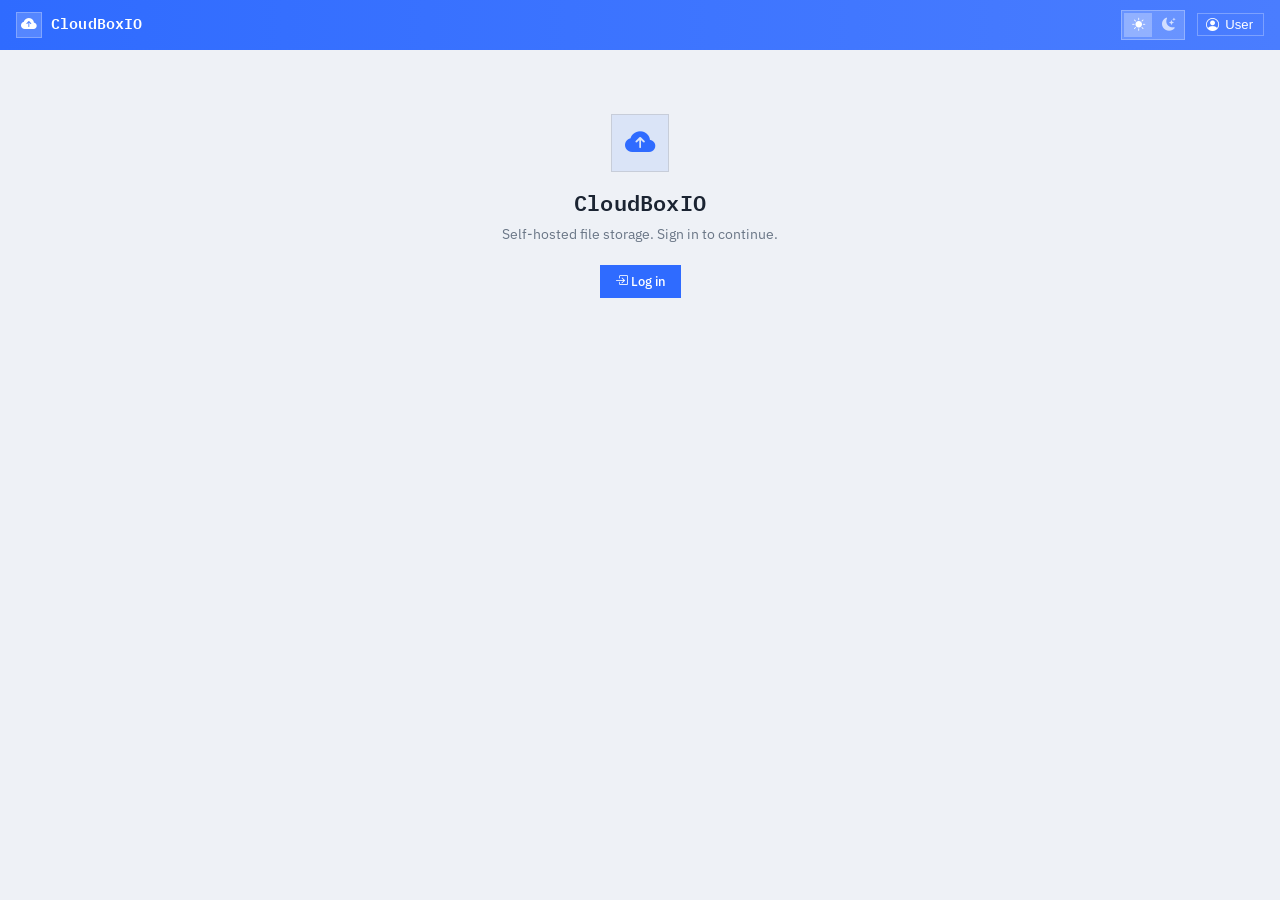
==== commit 4d30f23f: "rename shared files to public files and introduce share as new feature to generate links for files" ====
--- a/frontend/index.html
+++ b/frontend/index.html
@@ -73,7 +73,7 @@
                 <h1>CloudBoxIO</h1>
                 <p>Self-hosted file storage. Sign in to continue.</p>
                 <button class="btn btn-primary" data-modal-target="loginModal">
-                    <i class="bi bi-box-arrow-in-right"></i>Log in
+                    <i class="bi bi-box-arrow-in-right"></i> Log in
                 </button>
             </div>
         </div>
@@ -85,8 +85,8 @@
                 <div class="panel-title"><i class="bi bi-upload"></i> Upload</div>
                 <form id="uploadForm" class="upload-bar">
                     <input type="file" class="field file-field" id="fileInput" multiple>
-                    <label class="shared-toggle">
-                        <input type="checkbox" id="sharedCheckbox"> Make public
+                    <label class="public-toggle">
+                        <input type="checkbox" id="publicCheckbox"> Make public
                     </label>
                     <button type="submit" class="btn btn-primary">
                         <i class="bi bi-cloud-arrow-up"></i>Upload
@@ -113,9 +113,9 @@
                 <div class="panel panel-pad">
                     <div class="panel-title">
                         <i class="bi bi-globe2"></i> Public files
-                        <span class="count" id="sharedFilesCount">0</span>
+                        <span class="count" id="publicFilesCount">0</span>
                     </div>
-                    <div id="sharedFilesList" class="file-list"></div>
+                    <div id="publicFilesList" class="file-list"></div>
                 </div>
             </div>
         </div>
--- a/frontend/styles.css
+++ b/frontend/styles.css
@@ -86,7 +86,7 @@
   min-height: 100vh;
 }
 
-.container { max-width: 900px; margin: 0 auto; }
+.container { max-width: 1160px; margin: 0 auto; }
 
 ::selection { background: var(--accent-soft); }
 
@@ -173,7 +173,7 @@
   display: inline-flex; align-items: center; gap: 6px;
   cursor: pointer;
 }
-:root[data-theme="carbon"] .user-menu-btn
+:root[data-theme="carbon"] .user-menu-btn { border-color: var(--border-strong); }
 .user-menu-btn:hover { background: rgba(255,255,255,0.14); }
 
 /* -------------------------------------------------------------- surfaces */
@@ -214,7 +214,7 @@
   gap: 10px;
 }
 .upload-bar .file-field { flex: 1 1 240px; min-width: 0; }
-.upload-bar .shared-toggle {
+.upload-bar .public-toggle {
   display: inline-flex; align-items: center; gap: 6px;
   font-size: 0.8rem; color: var(--text-dim);
   white-space: nowrap; cursor: pointer;
@@ -261,15 +261,19 @@
 }
 .file-meta .sep { opacity: 0.5; padding: 0 2px; }
 
-.file-actions {
-  flex: none;
+.file-actions { flex: none; display: flex; align-items: center; }
+
+.file-actions-inline {
   display: flex;
   gap: 4px;
   opacity: 0.5;
   transition: opacity .12s;
 }
-.file-row:hover .file-actions,
-.file-row:focus-within .file-actions { opacity: 1; }
+.file-row:hover .file-actions-inline,
+.file-row:focus-within .file-actions-inline { opacity: 1; }
+
+.file-actions-dropdown { display: none; position: relative; }
+.file-actions-dropdown .dropdown-menu { min-width: 150px; }
 
 .icon-btn {
   border: 1px solid transparent;
@@ -420,7 +424,7 @@
 .file-grid {
   display: grid;
   grid-template-columns: 1fr 1fr;
-  gap: 14px;
+  gap: 20px;
 }
 
 .search-bar { display: flex; gap: 8px; margin-bottom: 14px; }
@@ -465,6 +469,11 @@
 .modal-backdrop.show { opacity: 1; }
 .modal-dialog { max-width: 500px; margin: 1.75rem auto; position: relative; z-index: 1056; }
 .modal-dialog.modal-lg { max-width: 700px; }
+.modal-dialog-centered {
+  display: flex;
+  align-items: center;
+  min-height: calc(100% - 3.5rem);
+}
 .modal-header, .modal-body { padding: 1rem 1.25rem; }
 .modal-header { display: flex; align-items: center; justify-content: space-between; border-bottom: 1px solid var(--border); }
 
@@ -536,10 +545,56 @@
 .loading-msg { font-size: 0.82rem; color: var(--text-dim); }
 
 /* ------------------------------------------------------------ responsive */
+
+/* Tablet and below: collapse the two-column layout, trim non-essential
+   metadata, give the page some breathing room on the sides. */
 @media (max-width: 720px) {
   .file-grid { grid-template-columns: 1fr; }
   .container { padding-left: 12px; padding-right: 12px; }
   .file-meta .uploader { display: none; }
+
+  /* Below 720px, swap the always-visible inline buttons for the 3-dot
+     overflow menu — same pattern as the old Bootstrap UI's btn-group vs.
+     mobile-dropdown split. Desktop keeps direct one-tap buttons since
+     there's plenty of row width; mobile trades that for compactness. */
+  .file-actions-inline { display: none; }
+  .file-actions-dropdown { display: flex; }
+  .icon-btn { width: 38px; height: 38px; font-size: 1.05rem; }
+  .file-row { padding: 10px 8px; gap: 8px; }
+
+  /* Password-reveal toggle is used briefly but still needs a real target. */
+  .input-wrap .reveal { width: 36px; height: 36px; }
+
+  /* Modal shouldn't run edge-to-edge on a phone. */
+  .modal-dialog { margin: 12px; }
+  .modal-dialog-centered { min-height: calc(100% - 24px); }
+
+  /* Upload bar and search bar were only wrapping their overflow item below
+     420px, which left one element (button, or checkbox) floating alone on
+     its own line, left-aligned — reads as "off-center" on anything between
+     a small and mid-size phone. Stack everything full-width instead so the
+     row is always visually balanced, at any width under 720px. */
+  .upload-bar, .search-bar {
+    flex-direction: column;
+    align-items: stretch;
+  }
+  .upload-bar .file-field,
+  .upload-bar .public-toggle,
+  .upload-bar .btn,
+  .search-bar .field,
+  .search-bar .btn {
+    width: 100%;
+    flex: 1 1 auto;
+  }
+  .upload-bar .public-toggle { justify-content: center; }
+}
+
+/* Phone: header needs to actively shed content, not just shrink it —
+   there isn't room for everything at full size. */
+@media (max-width: 420px) {
+  .user-menu-btn #navUsername { display: none; }
+  .user-menu-btn { padding: 3px 8px; }
+  .brand span:last-child { font-size: 0.88rem; }
 }
 
 .page-pad { margin-top: 12px; }
